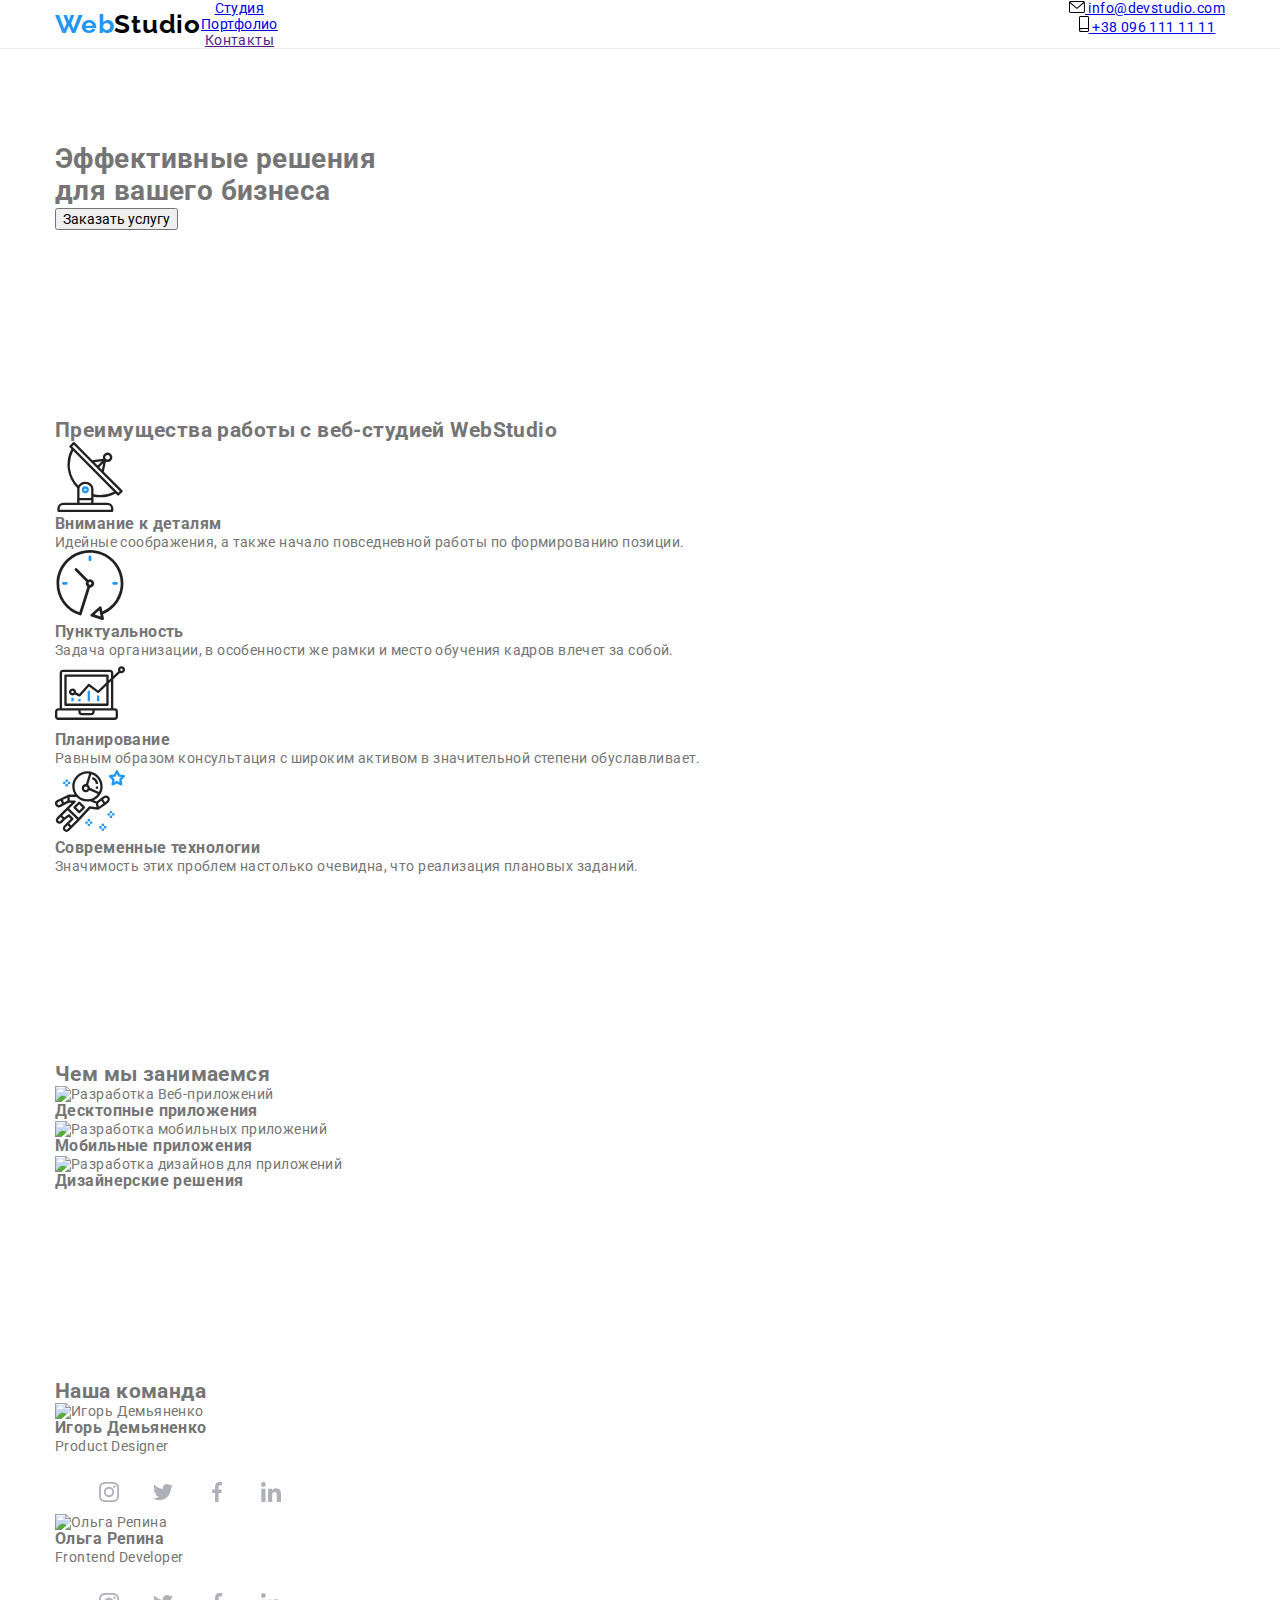
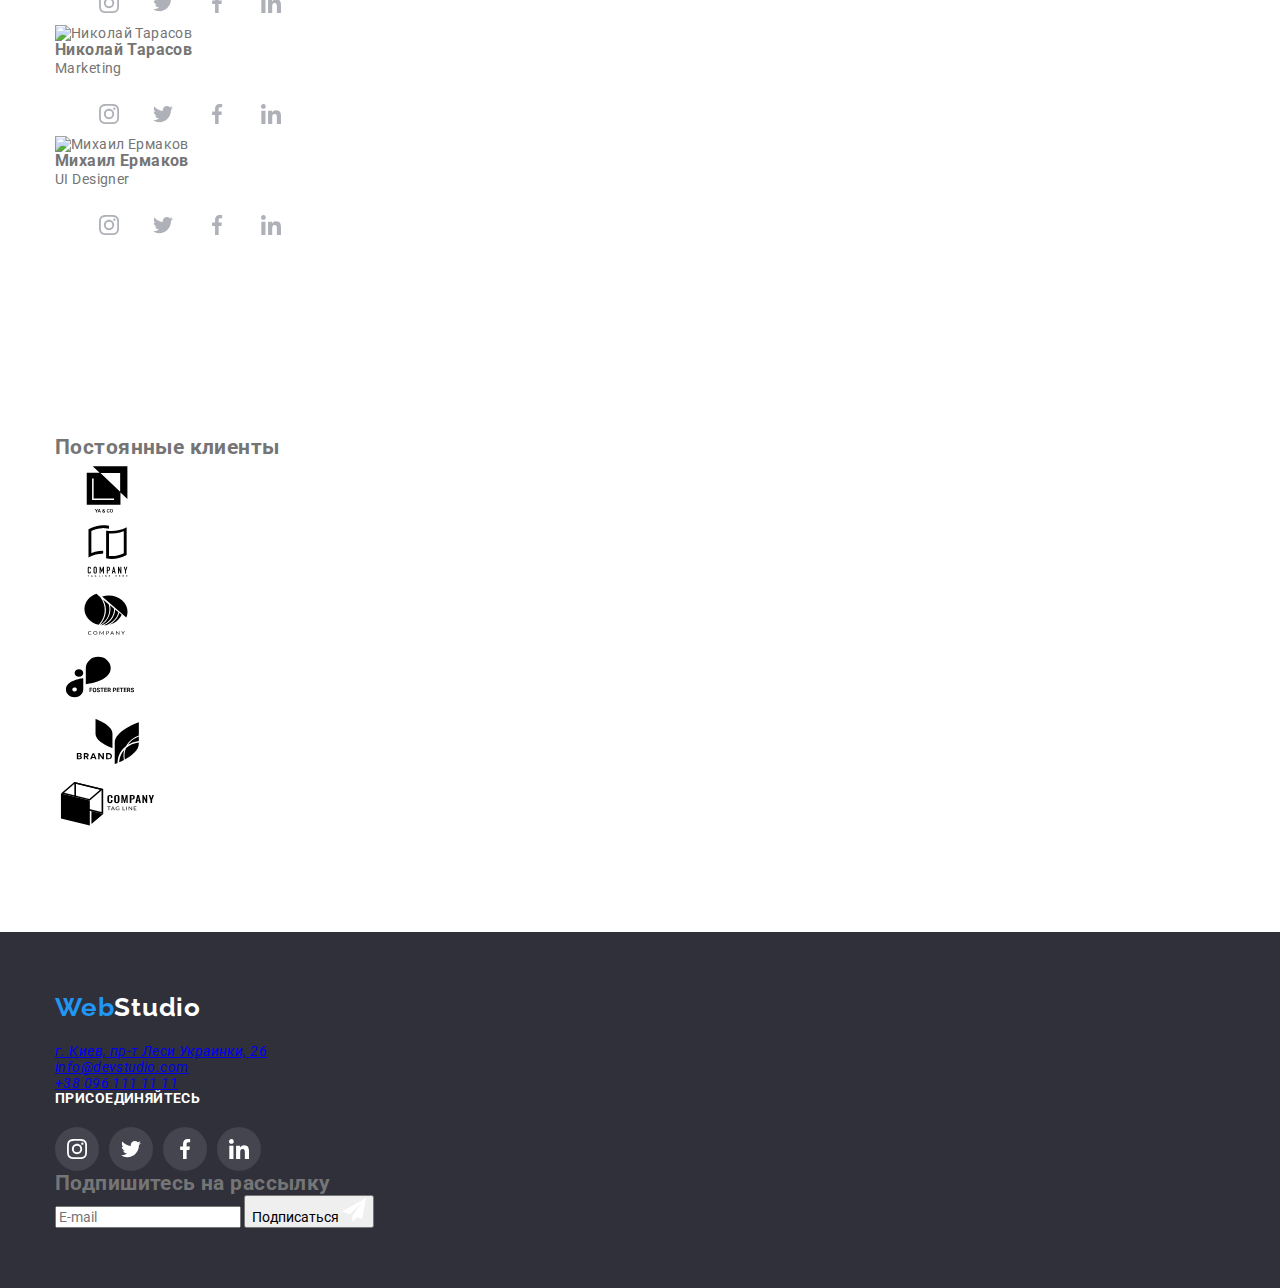
==== index.html @ aab8b70c "first step" ====
<!DOCTYPE html>
<html lang="ru">

<head>
    <meta charset="UTF-8">
    <meta http-equiv="X-UA-Compatible" content="IE=edge">
    <meta name="viewport" content="width=device-width, initial-scale=1.0">
    <title>WebStudio</title>
    <link rel="preconnect" href="https://fonts.googleapis.com">
    <link rel="preconnect" href="https://fonts.gstatic.com" crossorigin>
    <link
        href="https://fonts.googleapis.com/css2?family=Raleway:wght@700&family=Roboto:wght@400;500;700;900&display=swap"
        rel="stylesheet">
    <link rel="stylesheet"
        href="https://cdnjs.cloudflare.com/ajax/libs/modern-normalize/0.6.0/modern-normalize.min.css" />
    <link rel="stylesheet" href="./css/main.min.css" />
</head>

<body>

    <header>
        <div class="container header">
            <nav class="header__navigation">
                <!-- Website header -->
                <a class="header__logo--web" href="./index.html">
                    Web<span class="header__logo--studio">Studio</span>
                </a>
                <button type="button" class="menu-button" aria-expanded="false" aria-controls="menu-container"
                    data-menu-button>
                    <svg width="40" height="40" aria-label="Переключатель мобильного меню">
                        <use class="icon-cross" href="./images/icons.svg#cross"></use>
                        <use class="icon-menu" href="./images/icons.svg#menu"></use>
                    </svg>
                </button>
                <div class="menu-container" id="menu-container" data-menu>
                    <ul class="site-menu">
                        <li class="site-menu__item"> <a class="site-menu__link site-menu__link--current"
                                href="./index.html">
                                Студия </a>
                        </li>
                        <li class="site-menu__item"> <a class="site-menu__link" href="./portfolio.html"> Портфолио </a>
                        </li>
                        <li class="site-menu__item"> <a class="site-menu__link" href=""> Контакты </a> </li>
                    </ul>
                    <ul class="contacts">
                        <li class="contacts__item"> <a class="contacts__link" href="mailto:info@devstudio.com"
                                lang="en">
                                <svg class="contacts__icon" width="16" height="12">
                                    <use href="./images/icons.svg#envelope"></use>
                                </svg>
                                info@devstudio.com
                            </a> </li>

                        <li class="contacts__item"> <a class="contacts__link" href="tel:+380961111111">
                                <svg class="contacts__icon" width="10" height="16">
                                    <use href="./images/icons.svg#smartphone"></use>
                                </svg>
                                +38 096 111 11 11
                            </a> </li>
                    </ul>
                </div>
            </nav>
        </div>
    </header>

    <main>
        <!-- Section 1 Шапка  -->
        <section class="section hero">
            <div class="hero__inside-block container">
                <h1 class="hero__title">Эффективные решения <br /> для вашего бизнеса</h1>
                <button data-modal-open type="button" class="hero__button">Заказать услугу</button>
            </div>

            <!-- Modal -->
            <form class="backdrop backdrop--is-hidden" data-modal>
                <div class="modal">
                    <button data-modal-close type="button" class="modal__button--close">
                        <svg class="modal__icon" width="30" height="30">
                            <use href="./images/icons.svg#close"></use>
                        </svg>
                    </button>
                    <div class="contacts-form">
                        <p class="contacts-form__title">Оставьте свои данные, мы вам перезвоним</p>

                        <div class="contacts-form__field">
                            <label class="contacts-form__name" for="name">Имя</label>
                            <input class="contacts-form__input" type="text" name="name" id="name" autofocus />
                            <svg class="contacts-form__image" width="12" height="12">
                                <use href="./images/icons.svg#icon-name"></use>
                            </svg>
                        </div>

                        <div class="contacts-form__field">
                            <label class="contacts-form__name" for="tel">Телефон</label>
                            <input class="contacts-form__input" type="tel" name="tel" id="tel" />
                            <svg class="contacts-form__image" width="13" height="13">
                                <use href="./images/icons.svg#icon-phone"></use>
                            </svg>
                        </div>

                        <div class="contacts-form__field">
                            <label class="contacts-form__name" for="e-mail">Почта</label>
                            <input class="contacts-form__input" type="email" name="mail" id="e-mail" />
                            <svg class="contacts-form__image" width="15" height="12">
                                <use href="./images/icons.svg#icon-mail"></use>
                            </svg>
                        </div>

                        <div class="contacts-form__field">
                            <label class="contacts-form__name" for="comment">Комментарий</label>
                            <textarea class="contacts-form__comment" name="comment" id="comment"
                                placeholder="Введите текст"></textarea>
                        </div>

                        <div class="contacts-form__field">
                            <label class="contacts-form__checkbox--input">
                                <input class="contacts-form__checkbox" type="checkbox" name="policy" />
                                <span class="contacts-form__agreement"></span>Соглашаюсь с рассылкой и принимаю
                                <span class="contacts-form__terms">
                                    <a class="contacts-form__terms--open" target="blank"
                                        href="http://ckp.tsu.ru/upload/iblock/b8e/b8ed5f28b5d3e3f64014710691f8fe98.pdf">
                                        Условия договора</a>
                                </span>
                            </label>
                        </div>
                        <div class="contacts-form__button">
                            <button class="contacts-form__button--submit" type="submit">Отправить</button>
                        </div>
                    </div>
                </div>
            </form>
        </section>

        <!-- Section 2 Особенности -->

        <section class="advantages section">
            <div class="container">
                <h2 class="advantages__name">Преимущества работы с веб-студией WebStudio</h2>
                <ul class="advantages__all-groups">

                    <li class=advantages__block>
                        <div class="advantages__icons">
                            <svg class="advantages__antenna-icon" width="70" height="70">
                                <use href="./images/icons.svg#antenna"></use>
                            </svg>
                        </div>
                        <h3 class="advantages__title">Внимание к деталям</h3>
                        <p class="advantages__description">Идейные соображения, а также начало повседневной работы по
                            формированию позиции.</p>
                    </li>

                    <li class=advantages__block>
                        <div class="advantages__icons">
                            <svg class="advantages__clock-icon" width="70" height="70">
                                <use href="./images/icons.svg#clock"></use>
                            </svg>
                        </div>
                        <h3 class="advantages__title">Пунктуальность</h3>
                        <p class="advantages__description">Задача организации, в особенности же рамки и место обучения
                            кадров влечет за собой.</p>
                    </li>

                    <li class=advantages__block>
                        <div class="advantages__icons">
                            <svg class="advantages__diagram-icon" width="70" height="70">
                                <use href="./images/icons.svg#diagram"></use>
                            </svg>
                        </div>
                        <h3 class="advantages__title">Планирование</h3>
                        <p class="advantages__description">Равным образом консультация с широким активом в значительной
                            степени обуславливает.</p>
                    </li>

                    <li class=advantages__block>
                        <div class="advantages__icons">
                            <svg class="advantages__astronaut-icon" width="70" height="70">
                                <use href="./images/icons.svg#astronaut"></use>
                            </svg>
                        </div>
                        <h3 class="advantages__title">Современные технологии</h3>
                        <p class="advantages__description">Значимость этих проблем настолько очевидна, что реализация
                            плановых заданий.</p>
                    </li>
                </ul>
            </div>
        </section>

        <!-- Section 3 Направления работы студии -->
        <section class="directions section">
            <div class="container">
                <h2 class="directions__name">Чем мы занимаемся</h2>
                <ul class="directions__block">
                    <li class="direction__item">
                        <img class="direction__image" src="./images/web.jpg" alt="Разработка Веб-приложений"
                            width="370">

                        <h3 class=directions__description>Десктопные приложения</h3>
                    </li>
                    <li class="direction__item">
                        <img class="direction__image" src="./images/mob.jpg" alt="Разработка мобильных приложений"
                            width="370">
                        <h3 class=directions__description>Мобильные приложения</h3>
                    </li>
                    <li class="direction__item">
                        <img class="direction__image" src="./images/design.jpg" alt="Разработка дизайнов для приложений"
                            width="370">
                        <h3 class=directions__description>Дизайнерские решения</h3>
                    </li>
                </ul>
            </div>
        </section>

        <!-- Section 4 Наша команда -->
        <section class="team section">
            <div class="container">
                <h2 class="team__name">Наша команда</h2>
                <ul class="team__block">
                    <li class="team__item">
                        <img src="./images/pd.jpg" alt="Игорь Демьяненко" width="270">
                        <div class="team__member">
                            <h3 class="team__participant">Игорь Демьяненко</h3>
                            <p class="team__position">Product Designer</p>
                            <ul class="socialnetworks">
                                <li class="socialnetworks__item">
                                    <a class="socialnetworks__icon" href="https://www.instagram.com/" target="_blank">
                                        <svg width="20" height="20">
                                            <use href="./images/icons.svg#instagram"></use>
                                        </svg>
                                    </a>
                                </li>
                                <li class="socialnetworks__item">
                                    <a class="socialnetworks__icon" href="https://www.twitter.com" target="_blank">
                                        <svg width="20" height="20">
                                            <use href="./images/icons.svg#twitter"></use>
                                        </svg>
                                    </a>
                                </li>
                                <li class="socialnetworks__item">
                                    <a class="socialnetworks__icon" href="https://www.facebook.com" target="_blank">
                                        <svg width="20" height="20">
                                            <use href="./images/icons.svg#facebook"></use>
                                        </svg>
                                    </a>
                                </li>
                                <li class="socialnetworks__item">
                                    <a class="socialnetworks__icon" href="https://www.linkedin.com" target="_blank">
                                        <svg width="20" height="20">
                                            <use href="./images/icons.svg#linkedin"></use>
                                        </svg>
                                    </a>
                                </li>
                            </ul>
                        </div>
                    </li>
                    <li class="team__item">
                        <img src="./images/fd.jpg" alt="Ольга Репина" width="270">
                        <div class="team__member">
                            <h3 class="team__participant">Ольга Репина</h3>
                            <p class="team__position">Frontend Developer</p>
                            <ul class="socialnetworks">
                                <li class="socialnetworks__item">
                                    <a class="socialnetworks__icon" href="https://www.instagram.com/" target="_blank">
                                        <svg width="20" height="20">
                                            <use href="./images/icons.svg#instagram"></use>
                                        </svg>
                                    </a>
                                </li>
                                <li class="socialnetworks__item">
                                    <a class="socialnetworks__icon" href="https://www.twitter.com" target="_blank">
                                        <svg width="20" height="20">
                                            <use href="./images/icons.svg#twitter"></use>
                                        </svg>
                                    </a>
                                </li>
                                <li class="socialnetworks__item">
                                    <a class="socialnetworks__icon" href="https://www.facebook.com" target="_blank">
                                        <svg width="20" height="20">
                                            <use href="./images/icons.svg#facebook"></use>
                                        </svg>
                                    </a>
                                </li>
                                <li class="socialnetworks__item">
                                    <a class="socialnetworks__icon" href="https://www.linkedin.com" target="_blank">
                                        <svg width="20" height="20">
                                            <use href="./images/icons.svg#linkedin"></use>
                                        </svg>
                                    </a>
                                </li>
                            </ul>
                        </div>
                    </li>
                    <li class="team__item">
                        <img src="./images/mr.jpg" alt="Николай Тарасов" width="270">
                        <div class="team__member">
                            <h3 class="team__participant">Николай Тарасов</h3>
                            <p class="team__position">Marketing</p>
                            <ul class="socialnetworks">
                                <li class="socialnetworks__item">
                                    <a class="socialnetworks__icon" href="https://www.instagram.com/" target="_blank">
                                        <svg width="20" height="20">
                                            <use href="./images/icons.svg#instagram"></use>
                                        </svg>
                                    </a>
                                </li>
                                <li class="socialnetworks__item">
                                    <a class="socialnetworks__icon" href="https://www.twitter.com" target="_blank">
                                        <svg width="20" height="20">
                                            <use href="./images/icons.svg#twitter"></use>
                                        </svg>
                                    </a>
                                </li>
                                <li class="socialnetworks__item">
                                    <a class="socialnetworks__icon" href="https://www.facebook.com" target="_blank">
                                        <svg width="20" height="20">
                                            <use href="./images/icons.svg#facebook"></use>
                                        </svg>
                                    </a>
                                </li>
                                <li class="socialnetworks__item">
                                    <a class="socialnetworks__icon" href="https://www.linkedin.com" target="_blank">
                                        <svg width="20" height="20">
                                            <use href="./images/icons.svg#linkedin"></use>
                                        </svg>
                                    </a>
                                </li>
                            </ul>
                        </div>
                    </li>
                    <li class="team__item">
                        <img src="./images/ui.jpg" alt="Михаил Ермаков" width="270">
                        <div class="team__member">
                            <h3 class="team__participant">Михаил Ермаков</h3>
                            <p class="team__position">UI Designer</p>
                            <ul class="socialnetworks">
                                <li class="socialnetworks__item">
                                    <a class="socialnetworks__icon" href="https://www.instagram.com/" target="_blank">
                                        <svg width="20" height="20">
                                            <use href="./images/icons.svg#instagram"></use>
                                        </svg>
                                    </a>
                                </li>
                                <li class="socialnetworks__item">
                                    <a class="socialnetworks__icon" href="https://www.twitter.com" target="_blank">
                                        <svg width="20" height="20">
                                            <use href="./images/icons.svg#twitter"></use>
                                        </svg>
                                    </a>
                                </li>
                                <li class="socialnetworks__item">
                                    <a class="socialnetworks__icon" href="https://www.facebook.com" target="_blank">
                                        <svg width="20" height="20">
                                            <use href="./images/icons.svg#facebook"></use>
                                        </svg>
                                    </a>
                                </li>
                                <li class="socialnetworks__item">
                                    <a class="socialnetworks__icon" href="https://www.linkedin.com" target="_blank">
                                        <svg width="20" height="20">
                                            <use href="./images/icons.svg#linkedin"></use>
                                        </svg>
                                    </a>
                                </li>
                            </ul>
                        </div>
                    </li>
                </ul>
            </div>
        </section>

        <!-- Section 5 Постоянные кликнты -->
        <section class="section our-clients">
            <div class="container">
                <h2 class="our-clients__title">Постоянные клиенты</h2>
                <ul class="our-clients__block">
                    <li class="our-clients__item">
                        <a class="our-clients__link" href="https://customertimes.com/" target="_blank">
                            <svg width="106" height="60">
                                <use href="./images/icons.svg#yaco"></use>
                            </svg>
                        </a>
                    </li>
                    <li class="our-clients__item">
                        <a class="our-clients__link" href="https://www.globallogic.com/ua/" target="_blank">
                            <svg width="106" height="60">
                                <use href="./images/icons.svg#taglineco"></use>
                            </svg>
                        </a>
                    </li>
                    <li class="our-clients__item">
                        <a class="our-clients__link" href="https://www.softserveinc.com/uk-ua" target="_blank">
                            <svg width="106" height="60">
                                <use href="./images/icons.svg#company"></use>
                            </svg>
                        </a>
                    </li>
                    <li class="our-clients__item">
                        <a class="our-clients__link" href="https://www.ciklum.com/" target="_blank">
                            <svg width="106" height="60">
                                <use href="./images/icons.svg#foster"></use>
                            </svg>
                        </a>
                    </li>
                    <li class="our-clients__item">
                        <a class="our-clients__link" href="https://www.epam.com/" target="_blank">
                            <svg width="106" height="60">
                                <use href="./images/icons.svg#brand"></use>
                            </svg>
                        </a>
                    </li>
                    <li class="our-clients__item">
                        <a class="our-clients__link" href="https://sigma.software/" target="_blank">
                            <svg width="106" height="60">
                                <use href="./images/icons.svg#companytagline"></use>
                            </svg>
                        </a>
                    </li>
                </ul>
            </div>
        </section>
    </main>

    <footer>
        <div class="container footer">
            <div>
                <a class="footer__logo--web" href="./index.html">
                    Web<span class="footer__logo--studio">Studio</span>
                </a>
                <address class="address">
                    <ul class="address__block">
                        <li class="address__item">
                            <a class="address__link" href="https://goo.gl/maps/BYtRj1dd29ztW6SMA" target="_blank"> г.
                                Киев,
                                пр-т Леси
                                Украинки, 26 </a>
                        </li>
                        <li class="address__item"> <a class="address__contact" href="mailto:info@devstudio.com"
                                lang="en">
                                info@devstudio.com </a>
                        </li>
                        <li class="address__item"> <a class="address__contact" href="tel:+380961111111"> +38 096 111 11
                                11
                            </a>
                        </li>
                    </ul>
                </address>
            </div>

            <div class="footer-icons">
                <h2 class="footer-icons__title">присоединяйтесь</h2>
                <ul class="footer-icons__block">
                    <li class="footer-icons__item">
                        <a class="footer-icons__link" href="https://www.instagram.com/" target="_blank">
                            <svg class="footer-icons__instagtram" width="20" height="20">
                                <use href="./images/icons.svg#instagram"></use>
                            </svg>
                        </a>
                    </li>
                    <li class="footer-icons__item">
                        <a class="footer-icons__link" href="https://www.twitter.com" target="_blank">
                            <svg class="footer-icons__twitter" width="20" height="20">
                                <use href="./images/icons.svg#twitter"></use>
                            </svg>
                        </a>
                    </li>
                    <li class="footer-icons__item">
                        <a class="footer-icons__link" href="https://www.facebook.com" target="_blank">
                            <svg class="footer-icons__facebook" width="20" height="20">
                                <use href="./images/icons.svg#facebook"></use>
                            </svg>
                        </a>
                    </li>
                    <li class="footer-icons__item">
                        <a class="footer-icons__link" href="https://www.linkedin.com" target="_blank">
                            <svg class="footer-icons__linkedin" width="20" height="20">
                                <use href="./images/icons.svg#linkedin"></use>
                            </svg>
                        </a>
                    </li>
                </ul>
            </div>

            <div class="footer-subscription">
                <h2 class="footer-subscription__title">Подпишитесь на рассылку</h2>
                <form class="footer-subscription__form">
                    <label>
                        <input class="footer-subscription__input" type="email" name="mail" id="mail"
                            placeholder="E-mail" />
                    </label>
                    <button class="footer-subscription__button" type="submit">Подписаться
                        <svg class="footer-subscription__icon" width="24" height="24">
                            <use href="./images/icons.svg#button-send"></use>
                        </svg>
                    </button>
                </form>
            </div>
        </div>
    </footer>
    <script defer src="./js/modal.js"></script>
    <script defer src="./js/menu.js"></script>
</body>

</html>
---- css/main.min.css ----
body{background-color:#fff;color:#757575;font-family:"Roboto",sans-serif;font-size:14px;letter-spacing:0.03em}h1,h2,h3,h4,h5,h6,p,ul,body,main,section{padding:0;margin:0}img{display:block;max-width:100%;height:auto}ul{padding:0;margin:0;list-style:none}header{border-bottom:1px solid #ececec;max-width:1600px;margin-left:auto;margin-right:auto}footer{background-color:#2f303a;max-width:1600px;margin-left:auto;margin-right:auto;padding-top:60px;padding-bottom:60px}.section{padding-top:94px;padding-bottom:94px}.container{margin-left:auto;margin-right:auto;-webkit-box-sizing:border-box;box-sizing:border-box;padding-left:15px;padding-right:15px}@media screen and (min-width: 480px){.container{width:480px}}@media screen and (min-width: 768px){.container{width:768px}}@media screen and (min-width: 1140px){.container{width:1200px}}textarea{resize:none}.header{position:relative}.header__navigation{display:-webkit-box;display:-ms-flexbox;display:flex;-webkit-box-pack:justify;-ms-flex-pack:justify;justify-content:space-between;-webkit-box-align:center;-ms-flex-align:center;align-items:center}.header__logo--web,.footer__logo--web{color:#2196f3;font-family:"Raleway",sans-serif;font-size:26px;font-weight:bold;line-height:1.19;letter-spacing:0.03em;text-decoration:none;outline:none}.header__logo--studio{color:#000;outline:none}.footer__logo--studio{color:#fff}.footer__logo--web{display:block;margin-bottom:20px}.menu-button{display:-webkit-inline-box;display:-ms-inline-flexbox;display:inline-flex;margin:0;padding:0;border:none;background-color:transparent;z-index:1}@media screen and (min-width: 768px){.menu-button{display:none}}.menu-button .icon-cross{display:none}.menu-button.is-open .icon-cross{display:block}.menu-button.is-open .icon-menu{display:none}.menu-container{background-color:#fff;text-align:center}@media screen and (max-width: 767px){.menu-container{display:none;position:absolute;top:0;left:0;width:100%}.menu-container.is-open{display:block;background-color:goldenrod;height:100vh}}@media screen and (min-width: 768px){.menu-container{display:-webkit-box;display:-ms-flexbox;display:flex;-webkit-box-pack:justify;-ms-flex-pack:justify;justify-content:space-between;-webkit-box-flex:1;-ms-flex-positive:1;flex-grow:1}}.modal{padding:40px;position:absolute;top:50%;left:50%;min-height:581px;min-width:528px;-webkit-box-shadow:0px 1px 3px rgba(0,0,0,0.12),0px 1px 1px rgba(0,0,0,0.14),0px 2px 1px rgba(0,0,0,0.2);box-shadow:0px 1px 3px rgba(0,0,0,0.12),0px 1px 1px rgba(0,0,0,0.14),0px 2px 1px rgba(0,0,0,0.2);border-radius:4px;background-color:#fff;-webkit-transform:translate(-50%, -50%) scale(1);transform:translate(-50%, -50%) scale(1);-webkit-transition:-webkit-transform 250ms cubic-bezier(0.4, 0, 0.2, 1);transition:-webkit-transform 250ms cubic-bezier(0.4, 0, 0.2, 1);transition:transform 250ms cubic-bezier(0.4, 0, 0.2, 1);transition:transform 250ms cubic-bezier(0.4, 0, 0.2, 1), -webkit-transform 250ms cubic-bezier(0.4, 0, 0.2, 1)}.modal__button--close{position:absolute;top:0;right:0;padding:0;background-color:transparent;border:0}.backdrop--is-hidden .modal{-webkit-transform:translate(-50%, -50%) scale(1.1);transform:translate(-50%, -50%) scale(1.1)}.modal__icon{margin:8px;padding:6px;border:1px solid rgba(0,0,0,0.1);border-radius:50%;-webkit-transition:fill 250ms cubic-bezier(0.4, 0, 0.2, 1);transition:fill 250ms cubic-bezier(0.4, 0, 0.2, 1)}.modal__icon:hover{fill:#2196f3;cursor:pointer}.backdrop{position:fixed;top:0;left:0;width:100%;height:100%;z-index:1;background-color:rgba(0,0,0,0.2);opacity:1;-webkit-transition:opacity 250ms cubic-bezier(0.4, 0, 0.2, 1);transition:opacity 250ms cubic-bezier(0.4, 0, 0.2, 1)}.backdrop--is-hidden{opacity:0;pointer-events:none}.contacts-form__field{position:relative;display:-webkit-box;display:-ms-flexbox;display:flex;-webkit-box-orient:vertical;-webkit-box-direction:normal;-ms-flex-direction:column;flex-direction:column}.contacts-form__field:nth-child(-n+4){margin-bottom:10px}.contacts-form__name{font-size:12px;line-height:1.17;letter-spacing:0.01em;margin-bottom:4px}.contacts-form__image{position:absolute;bottom:0;left:0;margin-left:12px;margin-bottom:14px;-webkit-transition:fill 250ms cubic-bezier(0.4, 0, 0.2, 1);transition:fill 250ms cubic-bezier(0.4, 0, 0.2, 1)}.contacts-form__comment{height:120px;border:1px solid rgba(33,33,33,0.2);border-radius:4px;margin-bottom:20px;-webkit-transition:border 250ms cubic-bezier(0.4, 0, 0.2, 1);transition:border 250ms cubic-bezier(0.4, 0, 0.2, 1);padding:12px 16px}.contacts-form__comment:hover{cursor:pointer}.contacts-form__comment:focus{outline:none;border:1px solid #2196f3}.contacts-form__comment::-webkit-input-placeholder{font-size:12px;line-height:1.17;letter-spacing:0.01em;color:rgba(117,117,117,0.5)}.contacts-form__comment:-ms-input-placeholder{font-size:12px;line-height:1.17;letter-spacing:0.01em;color:rgba(117,117,117,0.5)}.contacts-form__comment::-ms-input-placeholder{font-size:12px;line-height:1.17;letter-spacing:0.01em;color:rgba(117,117,117,0.5)}.contacts-form__comment::placeholder{font-size:12px;line-height:1.17;letter-spacing:0.01em;color:rgba(117,117,117,0.5)}.contacts-form__title{display:-webkit-box;display:-ms-flexbox;display:flex;-webkit-box-align:center;-ms-flex-align:center;align-items:center;-webkit-box-pack:center;-ms-flex-pack:center;justify-content:center;font-size:20px;line-height:1.15;font-weight:bold;color:#212121;margin-bottom:12px;letter-spacing:0.03em}.contacts-form__checkbox{position:absolute;width:1px;height:1px;margin:-1px;border:0;padding:0;clip:rect(0 0 0 0);overflow:hidden}.contacts-form__checkbox:checked+.contacts-form__agreement{-webkit-transform:scale(1.2);transform:scale(1.2);border-color:transparent;background-color:#2196f3;background-image:url("../images/checkbox.svg");-o-object-fit:contain;object-fit:contain;background-repeat:no-repeat;background-origin:content-box}.contacts-form__checkbox--input{display:-webkit-box;display:-ms-flexbox;display:flex;-webkit-box-align:center;-ms-flex-align:center;align-items:center;-webkit-box-pack:center;-ms-flex-pack:center;justify-content:center;margin-bottom:30px;line-height:1.71;letter-spacing:0.03em}.contacts-form__terms{color:#2196f3;margin-left:4px}.contacts-form__terms--open{color:#2196f3;line-height:1.71;letter-spacing:0.03em}.contacts-form__agreement{display:inline-block;width:16px;height:15px;margin-right:7px;border:2px solid #212121;border-radius:2px}.contacts-form__button{display:-webkit-box;display:-ms-flexbox;display:flex;-webkit-box-align:center;-ms-flex-align:center;align-items:center;-webkit-box-pack:center;-ms-flex-pack:center;justify-content:center}.contacts-form__button--submit{font-size:16px;line-height:1.88;letter-spacing:0.06em;font-weight:bold;display:-webkit-box;display:-ms-flexbox;display:flex;-webkit-box-align:center;-ms-flex-align:center;align-items:center;-webkit-box-pack:center;-ms-flex-pack:center;justify-content:center;width:200px;height:50px;background-color:#2196f3;color:#fff;-webkit-box-shadow:0px 4px 4px rgba(0,0,0,0.15);box-shadow:0px 4px 4px rgba(0,0,0,0.15);border-radius:4px;border:1px solid transparent}.contacts-form__input:nth-child(-n+3){height:40px;border:1px solid rgba(33,33,33,0.2);border-radius:4px;padding-left:42px;-webkit-transition:border 250ms cubic-bezier(0.4, 0, 0.2, 1);transition:border 250ms cubic-bezier(0.4, 0, 0.2, 1)}.contacts-form__input:hover{cursor:pointer}.contacts-form__input:focus ~ .contacts-form__image{fill:#2196f3}.contacts-form__input:focus{outline:none;border:1px solid #2196f3}.contacts-form__button--submit:hover{cursor:pointer}.socialnetworks{display:-webkit-box;display:-ms-flexbox;display:flex;padding:16px 32px 0 32px}.socialnetworks__item{display:-webkit-box;display:-ms-flexbox;display:flex;list-style:none}.socialnetworks__item:not(:last-child){margin-right:10px}.socialnetworks__icon,.footer-icons__link{width:44px;height:44px;display:-webkit-box;display:-ms-flexbox;display:flex;-webkit-box-align:center;-ms-flex-align:center;align-items:center;-webkit-box-pack:center;-ms-flex-pack:center;justify-content:center;border-radius:50%;background-color:#fff;fill:#afb1b8;-webkit-transition:background-color 250ms cubic-bezier(0.4, 0, 0.2, 1),fill 250ms cubic-bezier(0.4, 0, 0.2, 1);transition:background-color 250ms cubic-bezier(0.4, 0, 0.2, 1),fill 250ms cubic-bezier(0.4, 0, 0.2, 1)}.socialnetworks__icon:hover,.footer-icons__link:hover,.socialnetworks__icon:focus,.footer-icons__link:focus{background-color:#2196f3;fill:#fff;outline:none}.socialnetworks__icon:not(:last-child),.footer-icons__link:not(:last-child){margin-right:10px}.footer-icons{margin-right:93px}.footer-icons__title{color:#fff;text-transform:uppercase;font-weight:bold;font-size:14px;line-height:1.14;margin-bottom:20px}.footer-icons__block{display:-webkit-box;display:-ms-flexbox;display:flex;list-style:none}.footer-icons__item:not(:last-child){margin-right:10px}.footer-icons__link{background-color:rgba(255,255,255,0.1);fill:#fff;-webkit-transition:background-color 250ms cubic-bezier(0.4, 0, 0.2, 1);transition:background-color 250ms cubic-bezier(0.4, 0, 0.2, 1)}.footer-icons__link:hover,.footer-icons__link:focus{background-color:#2196f3;outline:none}
/*# sourceMappingURL=main.min.css.map */
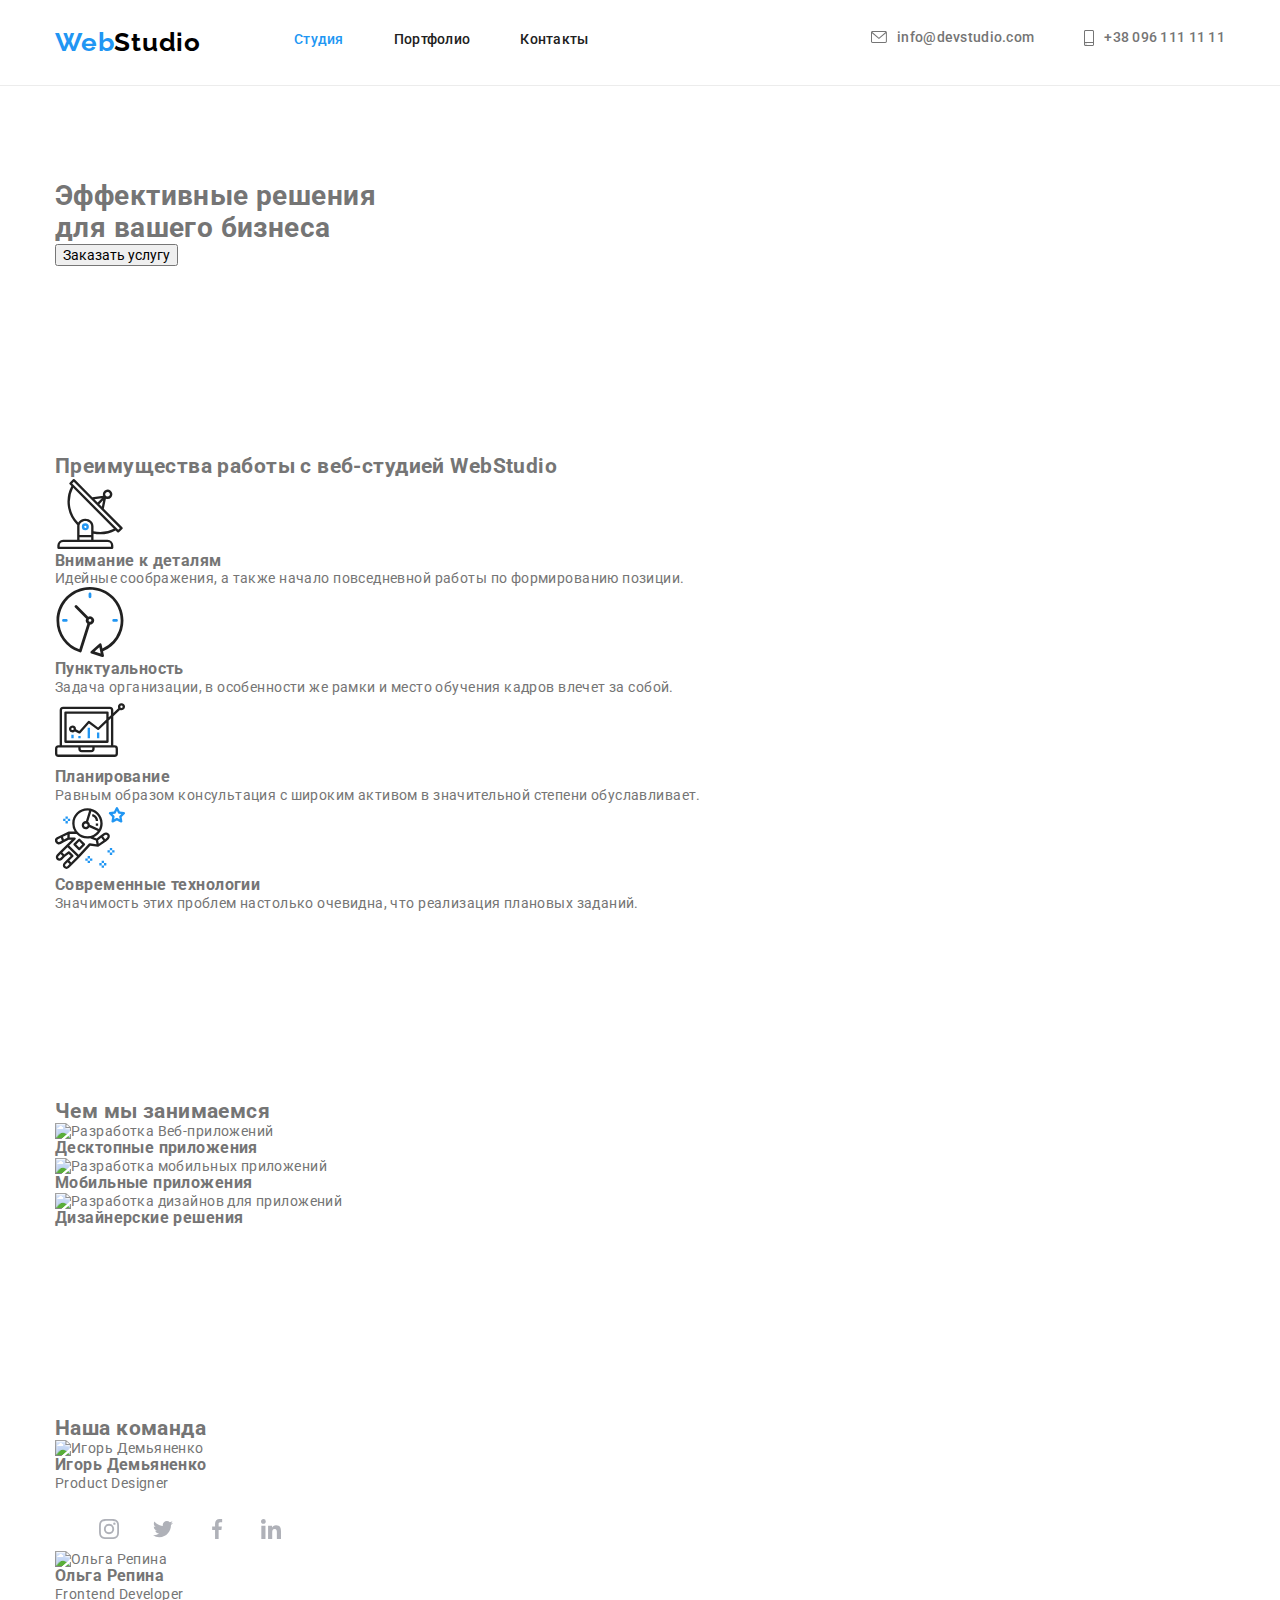
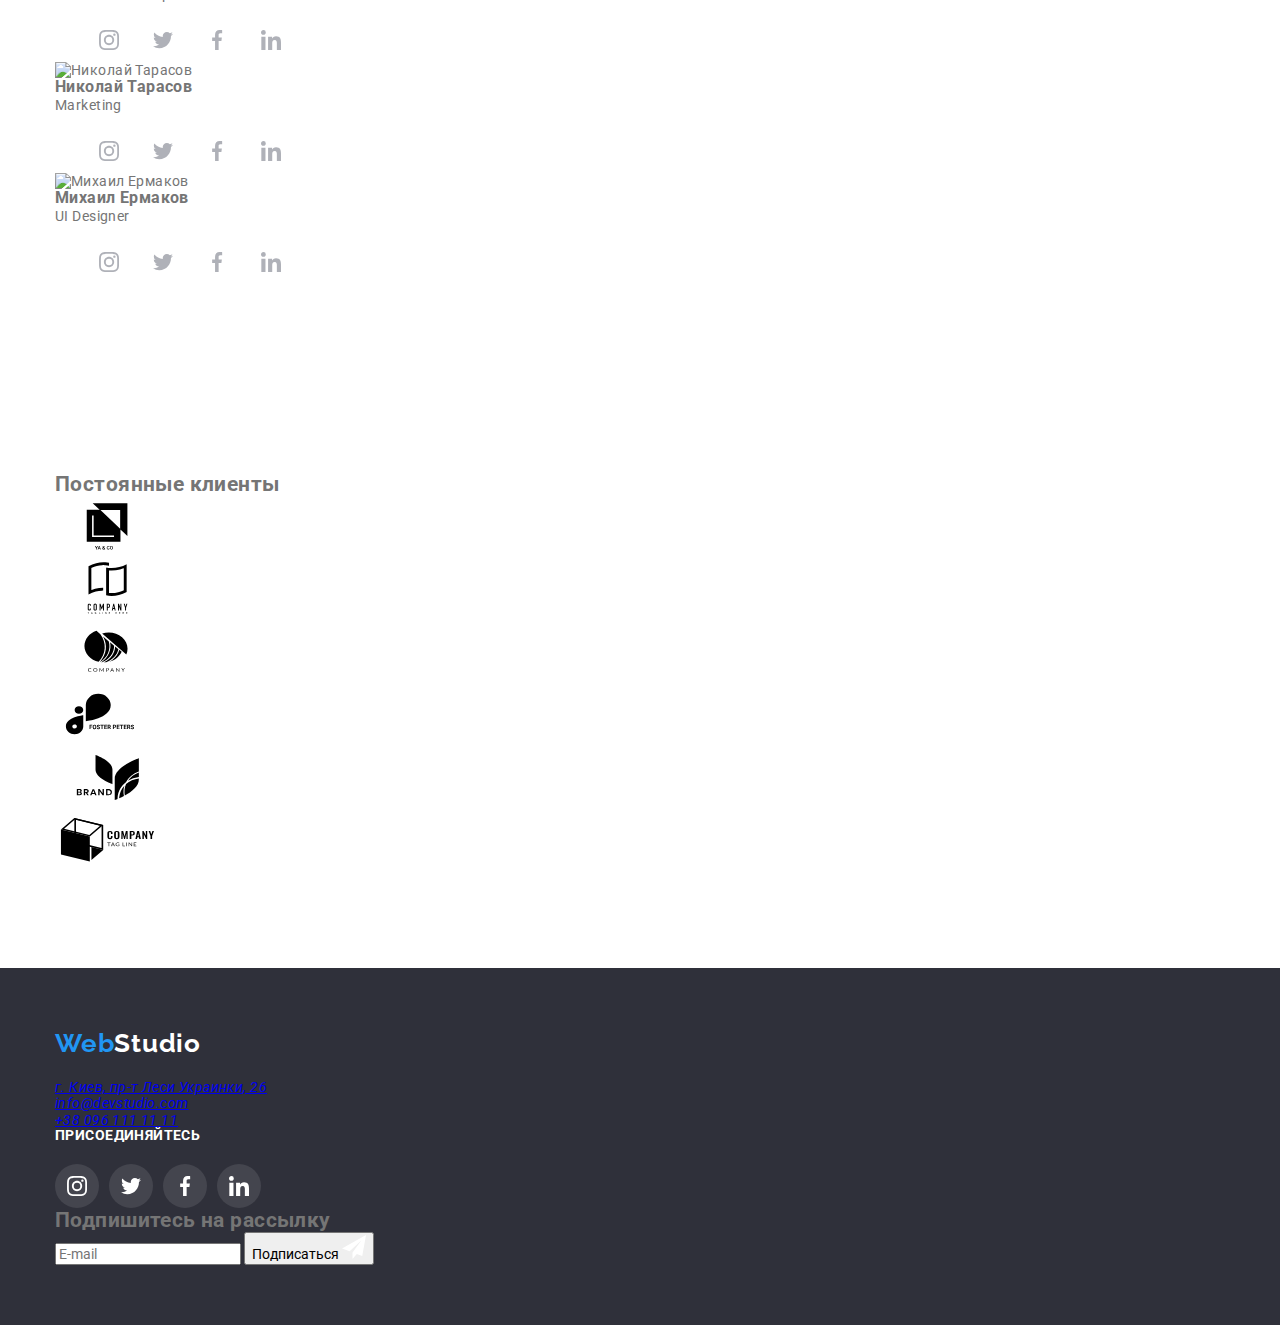
==== commit 9882dd3e: "Responcive header" ====
--- a/index.html
+++ b/index.html
@@ -28,8 +28,8 @@
                 <button type="button" class="menu-button" aria-expanded="false" aria-controls="menu-container"
                     data-menu-button>
                     <svg width="40" height="40" aria-label="Переключатель мобильного меню">
-                        <use class="icon-cross" href="./images/icons.svg#cross"></use>
-                        <use class="icon-menu" href="./images/icons.svg#menu"></use>
+                        <use class="menu-button__icon-cross" href="./images/icons.svg#cross"></use>
+                        <use class="menu-button__icon-menu" href="./images/icons.svg#menu"></use>
                     </svg>
                 </button>
                 <div class="menu-container" id="menu-container" data-menu>
@@ -38,12 +38,13 @@
                                 href="./index.html">
                                 Студия </a>
                         </li>
-                        <li class="site-menu__item"> <a class="site-menu__link" href="./portfolio.html"> Портфолио </a>
+                        <li class="site-menu__item"> <a class="site-menu__link" href="./portfolio.html"> Портфолио
+                            </a>
                         </li>
                         <li class="site-menu__item"> <a class="site-menu__link" href=""> Контакты </a> </li>
                     </ul>
                     <ul class="contacts">
-                        <li class="contacts__item"> <a class="contacts__link" href="mailto:info@devstudio.com"
+                        <li class="contacts__item"> <a class="contacts__mail" href="mailto:info@devstudio.com"
                                 lang="en">
                                 <svg class="contacts__icon" width="16" height="12">
                                     <use href="./images/icons.svg#envelope"></use>
@@ -51,12 +52,31 @@
                                 info@devstudio.com
                             </a> </li>
 
-                        <li class="contacts__item"> <a class="contacts__link" href="tel:+380961111111">
+                        <li class="contacts__item"> <a class="contacts__phone" href="tel:+380961111111">
                                 <svg class="contacts__icon" width="10" height="16">
                                     <use href="./images/icons.svg#smartphone"></use>
                                 </svg>
                                 +38 096 111 11 11
                             </a> </li>
+                    </ul>
+
+                    <ul class="header-socialnetworks">
+                        <li class="header-socialnetworks__list">
+                            <a class="header-socialnetworks__link" href="https://www.instagram.com/"
+                                target="blank">Instagram</a>
+                        </li>
+                        <li class="header-socialnetworks__list">
+                            <a class="header-socialnetworks__link" href="https://www.twitter.com"
+                                target="blank">Twitter</a>
+                        </li>
+                        <li class="header-socialnetworks__list">
+                            <a class="header-socialnetworks__link" href="https://www.facebook.com"
+                                target="blank">Facebook</a>
+                        </li>
+                        <li class="header-socialnetworks__list">
+                            <a class="header-socialnetworks__link" href="https://www.linkedin.com"
+                                target="blank">LinkedIn</a>
+                        </li>
                     </ul>
                 </div>
             </nav>
@@ -449,28 +469,28 @@
                 <h2 class="footer-icons__title">присоединяйтесь</h2>
                 <ul class="footer-icons__block">
                     <li class="footer-icons__item">
-                        <a class="footer-icons__link" href="https://www.instagram.com/" target="_blank">
+                        <a class="footer-icons__link" href="https://www.instagram.com/" target="blank">
                             <svg class="footer-icons__instagtram" width="20" height="20">
                                 <use href="./images/icons.svg#instagram"></use>
                             </svg>
                         </a>
                     </li>
                     <li class="footer-icons__item">
-                        <a class="footer-icons__link" href="https://www.twitter.com" target="_blank">
+                        <a class="footer-icons__link" href="https://www.twitter.com" target="blank">
                             <svg class="footer-icons__twitter" width="20" height="20">
                                 <use href="./images/icons.svg#twitter"></use>
                             </svg>
                         </a>
                     </li>
                     <li class="footer-icons__item">
-                        <a class="footer-icons__link" href="https://www.facebook.com" target="_blank">
+                        <a class="footer-icons__link" href="https://www.facebook.com" target="blank">
                             <svg class="footer-icons__facebook" width="20" height="20">
                                 <use href="./images/icons.svg#facebook"></use>
                             </svg>
                         </a>
                     </li>
                     <li class="footer-icons__item">
-                        <a class="footer-icons__link" href="https://www.linkedin.com" target="_blank">
+                        <a class="footer-icons__link" href="https://www.linkedin.com" target="blank">
                             <svg class="footer-icons__linkedin" width="20" height="20">
                                 <use href="./images/icons.svg#linkedin"></use>
                             </svg>
--- a/css/main.min.css
+++ b/css/main.min.css
@@ -1,2 +1,2 @@
-body{background-color:#fff;color:#757575;font-family:"Roboto",sans-serif;font-size:14px;letter-spacing:0.03em}h1,h2,h3,h4,h5,h6,p,ul,body,main,section{padding:0;margin:0}img{display:block;max-width:100%;height:auto}ul{padding:0;margin:0;list-style:none}header{border-bottom:1px solid #ececec;max-width:1600px;margin-left:auto;margin-right:auto}footer{background-color:#2f303a;max-width:1600px;margin-left:auto;margin-right:auto;padding-top:60px;padding-bottom:60px}.section{padding-top:94px;padding-bottom:94px}.container{margin-left:auto;margin-right:auto;-webkit-box-sizing:border-box;box-sizing:border-box;padding-left:15px;padding-right:15px}@media screen and (min-width: 480px){.container{width:480px}}@media screen and (min-width: 768px){.container{width:768px}}@media screen and (min-width: 1140px){.container{width:1200px}}textarea{resize:none}.header{position:relative}.header__navigation{display:-webkit-box;display:-ms-flexbox;display:flex;-webkit-box-pack:justify;-ms-flex-pack:justify;justify-content:space-between;-webkit-box-align:center;-ms-flex-align:center;align-items:center}.header__logo--web,.footer__logo--web{color:#2196f3;font-family:"Raleway",sans-serif;font-size:26px;font-weight:bold;line-height:1.19;letter-spacing:0.03em;text-decoration:none;outline:none}.header__logo--studio{color:#000;outline:none}.footer__logo--studio{color:#fff}.footer__logo--web{display:block;margin-bottom:20px}.menu-button{display:-webkit-inline-box;display:-ms-inline-flexbox;display:inline-flex;margin:0;padding:0;border:none;background-color:transparent;z-index:1}@media screen and (min-width: 768px){.menu-button{display:none}}.menu-button .icon-cross{display:none}.menu-button.is-open .icon-cross{display:block}.menu-button.is-open .icon-menu{display:none}.menu-container{background-color:#fff;text-align:center}@media screen and (max-width: 767px){.menu-container{display:none;position:absolute;top:0;left:0;width:100%}.menu-container.is-open{display:block;background-color:goldenrod;height:100vh}}@media screen and (min-width: 768px){.menu-container{display:-webkit-box;display:-ms-flexbox;display:flex;-webkit-box-pack:justify;-ms-flex-pack:justify;justify-content:space-between;-webkit-box-flex:1;-ms-flex-positive:1;flex-grow:1}}.modal{padding:40px;position:absolute;top:50%;left:50%;min-height:581px;min-width:528px;-webkit-box-shadow:0px 1px 3px rgba(0,0,0,0.12),0px 1px 1px rgba(0,0,0,0.14),0px 2px 1px rgba(0,0,0,0.2);box-shadow:0px 1px 3px rgba(0,0,0,0.12),0px 1px 1px rgba(0,0,0,0.14),0px 2px 1px rgba(0,0,0,0.2);border-radius:4px;background-color:#fff;-webkit-transform:translate(-50%, -50%) scale(1);transform:translate(-50%, -50%) scale(1);-webkit-transition:-webkit-transform 250ms cubic-bezier(0.4, 0, 0.2, 1);transition:-webkit-transform 250ms cubic-bezier(0.4, 0, 0.2, 1);transition:transform 250ms cubic-bezier(0.4, 0, 0.2, 1);transition:transform 250ms cubic-bezier(0.4, 0, 0.2, 1), -webkit-transform 250ms cubic-bezier(0.4, 0, 0.2, 1)}.modal__button--close{position:absolute;top:0;right:0;padding:0;background-color:transparent;border:0}.backdrop--is-hidden .modal{-webkit-transform:translate(-50%, -50%) scale(1.1);transform:translate(-50%, -50%) scale(1.1)}.modal__icon{margin:8px;padding:6px;border:1px solid rgba(0,0,0,0.1);border-radius:50%;-webkit-transition:fill 250ms cubic-bezier(0.4, 0, 0.2, 1);transition:fill 250ms cubic-bezier(0.4, 0, 0.2, 1)}.modal__icon:hover{fill:#2196f3;cursor:pointer}.backdrop{position:fixed;top:0;left:0;width:100%;height:100%;z-index:1;background-color:rgba(0,0,0,0.2);opacity:1;-webkit-transition:opacity 250ms cubic-bezier(0.4, 0, 0.2, 1);transition:opacity 250ms cubic-bezier(0.4, 0, 0.2, 1)}.backdrop--is-hidden{opacity:0;pointer-events:none}.contacts-form__field{position:relative;display:-webkit-box;display:-ms-flexbox;display:flex;-webkit-box-orient:vertical;-webkit-box-direction:normal;-ms-flex-direction:column;flex-direction:column}.contacts-form__field:nth-child(-n+4){margin-bottom:10px}.contacts-form__name{font-size:12px;line-height:1.17;letter-spacing:0.01em;margin-bottom:4px}.contacts-form__image{position:absolute;bottom:0;left:0;margin-left:12px;margin-bottom:14px;-webkit-transition:fill 250ms cubic-bezier(0.4, 0, 0.2, 1);transition:fill 250ms cubic-bezier(0.4, 0, 0.2, 1)}.contacts-form__comment{height:120px;border:1px solid rgba(33,33,33,0.2);border-radius:4px;margin-bottom:20px;-webkit-transition:border 250ms cubic-bezier(0.4, 0, 0.2, 1);transition:border 250ms cubic-bezier(0.4, 0, 0.2, 1);padding:12px 16px}.contacts-form__comment:hover{cursor:pointer}.contacts-form__comment:focus{outline:none;border:1px solid #2196f3}.contacts-form__comment::-webkit-input-placeholder{font-size:12px;line-height:1.17;letter-spacing:0.01em;color:rgba(117,117,117,0.5)}.contacts-form__comment:-ms-input-placeholder{font-size:12px;line-height:1.17;letter-spacing:0.01em;color:rgba(117,117,117,0.5)}.contacts-form__comment::-ms-input-placeholder{font-size:12px;line-height:1.17;letter-spacing:0.01em;color:rgba(117,117,117,0.5)}.contacts-form__comment::placeholder{font-size:12px;line-height:1.17;letter-spacing:0.01em;color:rgba(117,117,117,0.5)}.contacts-form__title{display:-webkit-box;display:-ms-flexbox;display:flex;-webkit-box-align:center;-ms-flex-align:center;align-items:center;-webkit-box-pack:center;-ms-flex-pack:center;justify-content:center;font-size:20px;line-height:1.15;font-weight:bold;color:#212121;margin-bottom:12px;letter-spacing:0.03em}.contacts-form__checkbox{position:absolute;width:1px;height:1px;margin:-1px;border:0;padding:0;clip:rect(0 0 0 0);overflow:hidden}.contacts-form__checkbox:checked+.contacts-form__agreement{-webkit-transform:scale(1.2);transform:scale(1.2);border-color:transparent;background-color:#2196f3;background-image:url("../images/checkbox.svg");-o-object-fit:contain;object-fit:contain;background-repeat:no-repeat;background-origin:content-box}.contacts-form__checkbox--input{display:-webkit-box;display:-ms-flexbox;display:flex;-webkit-box-align:center;-ms-flex-align:center;align-items:center;-webkit-box-pack:center;-ms-flex-pack:center;justify-content:center;margin-bottom:30px;line-height:1.71;letter-spacing:0.03em}.contacts-form__terms{color:#2196f3;margin-left:4px}.contacts-form__terms--open{color:#2196f3;line-height:1.71;letter-spacing:0.03em}.contacts-form__agreement{display:inline-block;width:16px;height:15px;margin-right:7px;border:2px solid #212121;border-radius:2px}.contacts-form__button{display:-webkit-box;display:-ms-flexbox;display:flex;-webkit-box-align:center;-ms-flex-align:center;align-items:center;-webkit-box-pack:center;-ms-flex-pack:center;justify-content:center}.contacts-form__button--submit{font-size:16px;line-height:1.88;letter-spacing:0.06em;font-weight:bold;display:-webkit-box;display:-ms-flexbox;display:flex;-webkit-box-align:center;-ms-flex-align:center;align-items:center;-webkit-box-pack:center;-ms-flex-pack:center;justify-content:center;width:200px;height:50px;background-color:#2196f3;color:#fff;-webkit-box-shadow:0px 4px 4px rgba(0,0,0,0.15);box-shadow:0px 4px 4px rgba(0,0,0,0.15);border-radius:4px;border:1px solid transparent}.contacts-form__input:nth-child(-n+3){height:40px;border:1px solid rgba(33,33,33,0.2);border-radius:4px;padding-left:42px;-webkit-transition:border 250ms cubic-bezier(0.4, 0, 0.2, 1);transition:border 250ms cubic-bezier(0.4, 0, 0.2, 1)}.contacts-form__input:hover{cursor:pointer}.contacts-form__input:focus ~ .contacts-form__image{fill:#2196f3}.contacts-form__input:focus{outline:none;border:1px solid #2196f3}.contacts-form__button--submit:hover{cursor:pointer}.socialnetworks{display:-webkit-box;display:-ms-flexbox;display:flex;padding:16px 32px 0 32px}.socialnetworks__item{display:-webkit-box;display:-ms-flexbox;display:flex;list-style:none}.socialnetworks__item:not(:last-child){margin-right:10px}.socialnetworks__icon,.footer-icons__link{width:44px;height:44px;display:-webkit-box;display:-ms-flexbox;display:flex;-webkit-box-align:center;-ms-flex-align:center;align-items:center;-webkit-box-pack:center;-ms-flex-pack:center;justify-content:center;border-radius:50%;background-color:#fff;fill:#afb1b8;-webkit-transition:background-color 250ms cubic-bezier(0.4, 0, 0.2, 1),fill 250ms cubic-bezier(0.4, 0, 0.2, 1);transition:background-color 250ms cubic-bezier(0.4, 0, 0.2, 1),fill 250ms cubic-bezier(0.4, 0, 0.2, 1)}.socialnetworks__icon:hover,.footer-icons__link:hover,.socialnetworks__icon:focus,.footer-icons__link:focus{background-color:#2196f3;fill:#fff;outline:none}.socialnetworks__icon:not(:last-child),.footer-icons__link:not(:last-child){margin-right:10px}.footer-icons{margin-right:93px}.footer-icons__title{color:#fff;text-transform:uppercase;font-weight:bold;font-size:14px;line-height:1.14;margin-bottom:20px}.footer-icons__block{display:-webkit-box;display:-ms-flexbox;display:flex;list-style:none}.footer-icons__item:not(:last-child){margin-right:10px}.footer-icons__link{background-color:rgba(255,255,255,0.1);fill:#fff;-webkit-transition:background-color 250ms cubic-bezier(0.4, 0, 0.2, 1);transition:background-color 250ms cubic-bezier(0.4, 0, 0.2, 1)}.footer-icons__link:hover,.footer-icons__link:focus{background-color:#2196f3;outline:none}
+body{background-color:#fff;color:#757575;font-family:"Roboto",sans-serif;font-size:14px;letter-spacing:0.03em}h1,h2,h3,h4,h5,h6,p,ul,body,main,section{padding:0;margin:0}img{display:block;max-width:100%;height:auto}ul{padding:0;margin:0;list-style:none}header{border-bottom:1px solid #ececec;max-width:1600px;margin-left:auto;margin-right:auto}footer{background-color:#2f303a;max-width:1600px;margin-left:auto;margin-right:auto;padding-top:60px;padding-bottom:60px}.section{padding-top:94px;padding-bottom:94px}.container{margin-left:auto;margin-right:auto;-webkit-box-sizing:border-box;box-sizing:border-box;padding-left:15px;padding-right:15px}@media screen and (min-width: 480px){.container{width:480px}}@media screen and (min-width: 768px){.container{width:768px}}@media screen and (min-width: 1140px){.container{width:1200px}}textarea{resize:none}.header{position:relative}@media screen and (max-width: 767px){.header{padding-top:10px;padding-bottom:10px}}.header__navigation{display:-webkit-box;display:-ms-flexbox;display:flex;-webkit-box-align:center;-ms-flex-align:center;align-items:center}@media screen and (max-width: 767px){.header__navigation{-webkit-box-pack:justify;-ms-flex-pack:justify;justify-content:space-between}}@media screen and (min-width: 768px){.menu-container{width:100%;display:-webkit-box;display:-ms-flexbox;display:flex;-webkit-box-align:center;-ms-flex-align:center;align-items:center;-webkit-box-pack:justify;-ms-flex-pack:justify;justify-content:space-between;margin-left:93px}.site-menu{display:-webkit-box;display:-ms-flexbox;display:flex;-webkit-box-align:center;-ms-flex-align:center;align-items:center;-webkit-box-pack:center;-ms-flex-pack:center;justify-content:center}.site-menu__item:not(:last-child){margin-right:50px}.site-menu__link{position:relative;color:#212121;font-weight:500;line-height:1.14;letter-spacing:0.02em;display:block;text-decoration:none;outline:none;padding-top:32px;-webkit-transition:color 250ms cubic-bezier(0.4, 0, 0.2, 1);transition:color 250ms cubic-bezier(0.4, 0, 0.2, 1)}.site-menu__link::after{content:"";left:0;bottom:0;display:block;width:100%;height:5px;margin-top:32px;background-color:#2196f3;border-radius:2px;opacity:0;-webkit-transition:opacity 250ms cubic-bezier(0.4, 0, 0.2, 1);transition:opacity 250ms cubic-bezier(0.4, 0, 0.2, 1)}.site-menu__link:hover,.site-menu__link:focus{color:#2196f3;outline:none}.site-menu__link:hover::after,.site-menu__link:focus::after{opacity:1}.site-menu__link--current{color:#2196f3}.contacts{display:-webkit-box;display:-ms-flexbox;display:flex;-webkit-box-orient:vertical;-webkit-box-direction:normal;-ms-flex-direction:column;flex-direction:column;-webkit-box-pack:justify;-ms-flex-pack:justify;justify-content:space-between}.contacts__icon{margin-right:10px;color:#757575}.contacts__mail{margin-bottom:10px}.contacts__mail,.contacts__phone{text-decoration:none;outline:none;color:#757575;fill:#757575;font-weight:500;line-height:1.14;letter-spacing:0.02em;-webkit-transition:color 250ms cubic-bezier(0.4, 0, 0.2, 1),fill 250ms cubic-bezier(0.4, 0, 0.2, 1);transition:color 250ms cubic-bezier(0.4, 0, 0.2, 1),fill 250ms cubic-bezier(0.4, 0, 0.2, 1);display:-webkit-box;display:-ms-flexbox;display:flex;-webkit-box-align:center;-ms-flex-align:center;align-items:center}.contacts__mail:hover,.contacts__mail:focus,.contacts__phone:hover,.contacts__phone:focus{color:#2196f3;fill:#2196f3;outline:none}}@media screen and (min-width: 1200px){.contacts{-webkit-box-orient:horizontal;-webkit-box-direction:normal;-ms-flex-direction:row;flex-direction:row}.contacts__mail{margin-right:50px}}.header__logo--web,.footer__logo--web{color:#2196f3;font-family:"Raleway",sans-serif;font-size:26px;font-weight:bold;line-height:1.19;letter-spacing:0.03em;text-decoration:none;outline:none}.header__logo--studio{color:#000;outline:none}.footer__logo--studio{color:#fff}.footer__logo--web{display:block;margin-bottom:20px}.menu-button{display:-webkit-inline-box;display:-ms-inline-flexbox;display:inline-flex;margin:0;padding:0;border:none;background-color:transparent;z-index:1}@media screen and (min-width: 768px){.menu-button{display:none}}.menu-button.is-open .menu-button__icon-cross{display:block}.menu-button.is-open .menu-button__icon-cross:hover,.menu-button.is-open .menu-button__icon-cross:focus{fill:#2196f3}.menu-button .menu-button__icon-menu:hover{fill:#2196f3}.menu-button.is-open{display:block;position:fixed;top:10px;right:15px;overflow:hidden}.menu-button.is-open .menu-button__icon-menu{display:none}.menu-button__icon-cross{display:none}@media screen and (max-width: 767px){.menu-container{display:none;position:absolute;top:0;left:0;width:100%}.menu-container.is-open{display:block;background-color:#fff;position:fixed;overflow:hidden;top:0;left:0;width:100%;height:100%;padding:48px 40px;-webkit-transform:translate(0, 0) scale(1);transform:translate(0, 0) scale(1);-webkit-transition:-webkit-transform 250ms cubic-bezier(0.4, 0, 0.2, 1);transition:-webkit-transform 250ms cubic-bezier(0.4, 0, 0.2, 1);transition:transform 250ms cubic-bezier(0.4, 0, 0.2, 1);transition:transform 250ms cubic-bezier(0.4, 0, 0.2, 1), -webkit-transform 250ms cubic-bezier(0.4, 0, 0.2, 1)}}@media screen and (max-width: 767px){.site-menu__link{font-weight:500;font-size:40px;line-height:1.18;letter-spacing:0.02em;text-decoration:none;outline:none;color:#212121}.site-menu__link:hover{color:#2196f3}}@media screen and (max-width: 767px){.site-menu__item:not(:last-child){margin-bottom:32px}}@media screen and (max-width: 767px){.site-menu__item:last-child{margin-bottom:302px}}@media screen and (max-width: 767px){.contacts{display:none;display:-webkit-box;display:-ms-flexbox;display:flex;-webkit-box-orient:vertical;-webkit-box-direction:normal;-ms-flex-direction:column;flex-direction:column;flex-direction:column-reverse}.contacts__item:last-child{margin-bottom:32px;font-weight:500;font-size:34px;line-height:1.18}.contacts__icon{display:none}.contacts__phone{text-decoration:none;outline:none;font-weight:500;font-size:34px;line-height:1.18;letter-spacing:0.02em;color:#2196f3}.contacts__mail{text-decoration:none;outline:none;font-weight:500;font-size:24px;line-height:1.17;letter-spacing:0.02em;color:#757575}}@media screen and (min-width: 768px){.header-socialnetworks{display:none}}@media screen and (max-width: 767px){.header-socialnetworks{display:-webkit-box;display:-ms-flexbox;display:flex;margin-top:64px}.header-socialnetworks__link{text-decoration:none;outline:none;font-weight:500;font-size:18px;line-height:1.22;letter-spacing:0.02em;color:#2196f3}.header-socialnetworks__list:not(:last-child){padding-right:10px;border-right:1px solid rgba(33,33,33,0.2)}.header-socialnetworks__list:not(:first-child){padding-left:10px}}.modal{padding:40px;position:absolute;top:50%;left:50%;min-height:581px;min-width:528px;-webkit-box-shadow:0px 1px 3px rgba(0,0,0,0.12),0px 1px 1px rgba(0,0,0,0.14),0px 2px 1px rgba(0,0,0,0.2);box-shadow:0px 1px 3px rgba(0,0,0,0.12),0px 1px 1px rgba(0,0,0,0.14),0px 2px 1px rgba(0,0,0,0.2);border-radius:4px;background-color:#fff;-webkit-transform:translate(-50%, -50%) scale(1);transform:translate(-50%, -50%) scale(1);-webkit-transition:-webkit-transform 250ms cubic-bezier(0.4, 0, 0.2, 1);transition:-webkit-transform 250ms cubic-bezier(0.4, 0, 0.2, 1);transition:transform 250ms cubic-bezier(0.4, 0, 0.2, 1);transition:transform 250ms cubic-bezier(0.4, 0, 0.2, 1), -webkit-transform 250ms cubic-bezier(0.4, 0, 0.2, 1)}.modal__button--close{position:absolute;top:0;right:0;padding:0;background-color:transparent;border:0}.backdrop--is-hidden .modal{-webkit-transform:translate(-50%, -50%) scale(1.1);transform:translate(-50%, -50%) scale(1.1)}.modal__icon{margin:8px;padding:6px;border:1px solid rgba(0,0,0,0.1);border-radius:50%;-webkit-transition:fill 250ms cubic-bezier(0.4, 0, 0.2, 1);transition:fill 250ms cubic-bezier(0.4, 0, 0.2, 1)}.modal__icon:hover{fill:#2196f3;cursor:pointer}.backdrop{position:fixed;top:0;left:0;width:100%;height:100%;z-index:1;background-color:rgba(0,0,0,0.2);opacity:1;-webkit-transition:opacity 250ms cubic-bezier(0.4, 0, 0.2, 1);transition:opacity 250ms cubic-bezier(0.4, 0, 0.2, 1)}.backdrop--is-hidden{opacity:0;pointer-events:none}.contacts-form__field{position:relative;display:-webkit-box;display:-ms-flexbox;display:flex;-webkit-box-orient:vertical;-webkit-box-direction:normal;-ms-flex-direction:column;flex-direction:column}.contacts-form__field:nth-child(-n+4){margin-bottom:10px}.contacts-form__name{font-size:12px;line-height:1.17;letter-spacing:0.01em;margin-bottom:4px}.contacts-form__image{position:absolute;bottom:0;left:0;margin-left:12px;margin-bottom:14px;-webkit-transition:fill 250ms cubic-bezier(0.4, 0, 0.2, 1);transition:fill 250ms cubic-bezier(0.4, 0, 0.2, 1)}.contacts-form__comment{height:120px;border:1px solid rgba(33,33,33,0.2);border-radius:4px;margin-bottom:20px;-webkit-transition:border 250ms cubic-bezier(0.4, 0, 0.2, 1);transition:border 250ms cubic-bezier(0.4, 0, 0.2, 1);padding:12px 16px}.contacts-form__comment:hover{cursor:pointer}.contacts-form__comment:focus{outline:none;border:1px solid #2196f3}.contacts-form__comment::-webkit-input-placeholder{font-size:12px;line-height:1.17;letter-spacing:0.01em;color:rgba(117,117,117,0.5)}.contacts-form__comment:-ms-input-placeholder{font-size:12px;line-height:1.17;letter-spacing:0.01em;color:rgba(117,117,117,0.5)}.contacts-form__comment::-ms-input-placeholder{font-size:12px;line-height:1.17;letter-spacing:0.01em;color:rgba(117,117,117,0.5)}.contacts-form__comment::placeholder{font-size:12px;line-height:1.17;letter-spacing:0.01em;color:rgba(117,117,117,0.5)}.contacts-form__title{display:-webkit-box;display:-ms-flexbox;display:flex;-webkit-box-align:center;-ms-flex-align:center;align-items:center;-webkit-box-pack:center;-ms-flex-pack:center;justify-content:center;font-size:20px;line-height:1.15;font-weight:bold;color:#212121;margin-bottom:12px;letter-spacing:0.03em}.contacts-form__checkbox{position:absolute;width:1px;height:1px;margin:-1px;border:0;padding:0;clip:rect(0 0 0 0);overflow:hidden}.contacts-form__checkbox:checked+.contacts-form__agreement{-webkit-transform:scale(1.2);transform:scale(1.2);border-color:transparent;background-color:#2196f3;background-image:url("../images/checkbox.svg");-o-object-fit:contain;object-fit:contain;background-repeat:no-repeat;background-origin:content-box}.contacts-form__checkbox--input{display:-webkit-box;display:-ms-flexbox;display:flex;-webkit-box-align:center;-ms-flex-align:center;align-items:center;-webkit-box-pack:center;-ms-flex-pack:center;justify-content:center;margin-bottom:30px;line-height:1.71;letter-spacing:0.03em}.contacts-form__terms{color:#2196f3;margin-left:4px}.contacts-form__terms--open{color:#2196f3;line-height:1.71;letter-spacing:0.03em}.contacts-form__agreement{display:inline-block;width:16px;height:15px;margin-right:7px;border:2px solid #212121;border-radius:2px}.contacts-form__button{display:-webkit-box;display:-ms-flexbox;display:flex;-webkit-box-align:center;-ms-flex-align:center;align-items:center;-webkit-box-pack:center;-ms-flex-pack:center;justify-content:center}.contacts-form__button--submit{font-size:16px;line-height:1.88;letter-spacing:0.06em;font-weight:bold;display:-webkit-box;display:-ms-flexbox;display:flex;-webkit-box-align:center;-ms-flex-align:center;align-items:center;-webkit-box-pack:center;-ms-flex-pack:center;justify-content:center;width:200px;height:50px;background-color:#2196f3;color:#fff;-webkit-box-shadow:0px 4px 4px rgba(0,0,0,0.15);box-shadow:0px 4px 4px rgba(0,0,0,0.15);border-radius:4px;border:1px solid transparent}.contacts-form__input:nth-child(-n+3){height:40px;border:1px solid rgba(33,33,33,0.2);border-radius:4px;padding-left:42px;-webkit-transition:border 250ms cubic-bezier(0.4, 0, 0.2, 1);transition:border 250ms cubic-bezier(0.4, 0, 0.2, 1)}.contacts-form__input:hover{cursor:pointer}.contacts-form__input:focus ~ .contacts-form__image{fill:#2196f3}.contacts-form__input:focus{outline:none;border:1px solid #2196f3}.contacts-form__button--submit:hover{cursor:pointer}.socialnetworks{display:-webkit-box;display:-ms-flexbox;display:flex;padding:16px 32px 0 32px}.socialnetworks__item{display:-webkit-box;display:-ms-flexbox;display:flex;list-style:none}.socialnetworks__item:not(:last-child){margin-right:10px}.socialnetworks__icon,.footer-icons__link{width:44px;height:44px;display:-webkit-box;display:-ms-flexbox;display:flex;-webkit-box-align:center;-ms-flex-align:center;align-items:center;-webkit-box-pack:center;-ms-flex-pack:center;justify-content:center;border-radius:50%;background-color:#fff;fill:#afb1b8;-webkit-transition:background-color 250ms cubic-bezier(0.4, 0, 0.2, 1),fill 250ms cubic-bezier(0.4, 0, 0.2, 1);transition:background-color 250ms cubic-bezier(0.4, 0, 0.2, 1),fill 250ms cubic-bezier(0.4, 0, 0.2, 1)}.socialnetworks__icon:hover,.footer-icons__link:hover,.socialnetworks__icon:focus,.footer-icons__link:focus{background-color:#2196f3;fill:#fff;outline:none}.socialnetworks__icon:not(:last-child),.footer-icons__link:not(:last-child){margin-right:10px}.footer-icons{margin-right:93px}.footer-icons__title{color:#fff;text-transform:uppercase;font-weight:bold;font-size:14px;line-height:1.14;margin-bottom:20px}.footer-icons__block{display:-webkit-box;display:-ms-flexbox;display:flex;list-style:none}.footer-icons__item:not(:last-child){margin-right:10px}.footer-icons__link{background-color:rgba(255,255,255,0.1);fill:#fff;-webkit-transition:background-color 250ms cubic-bezier(0.4, 0, 0.2, 1);transition:background-color 250ms cubic-bezier(0.4, 0, 0.2, 1)}.footer-icons__link:hover,.footer-icons__link:focus{background-color:#2196f3;outline:none}
 /*# sourceMappingURL=main.min.css.map */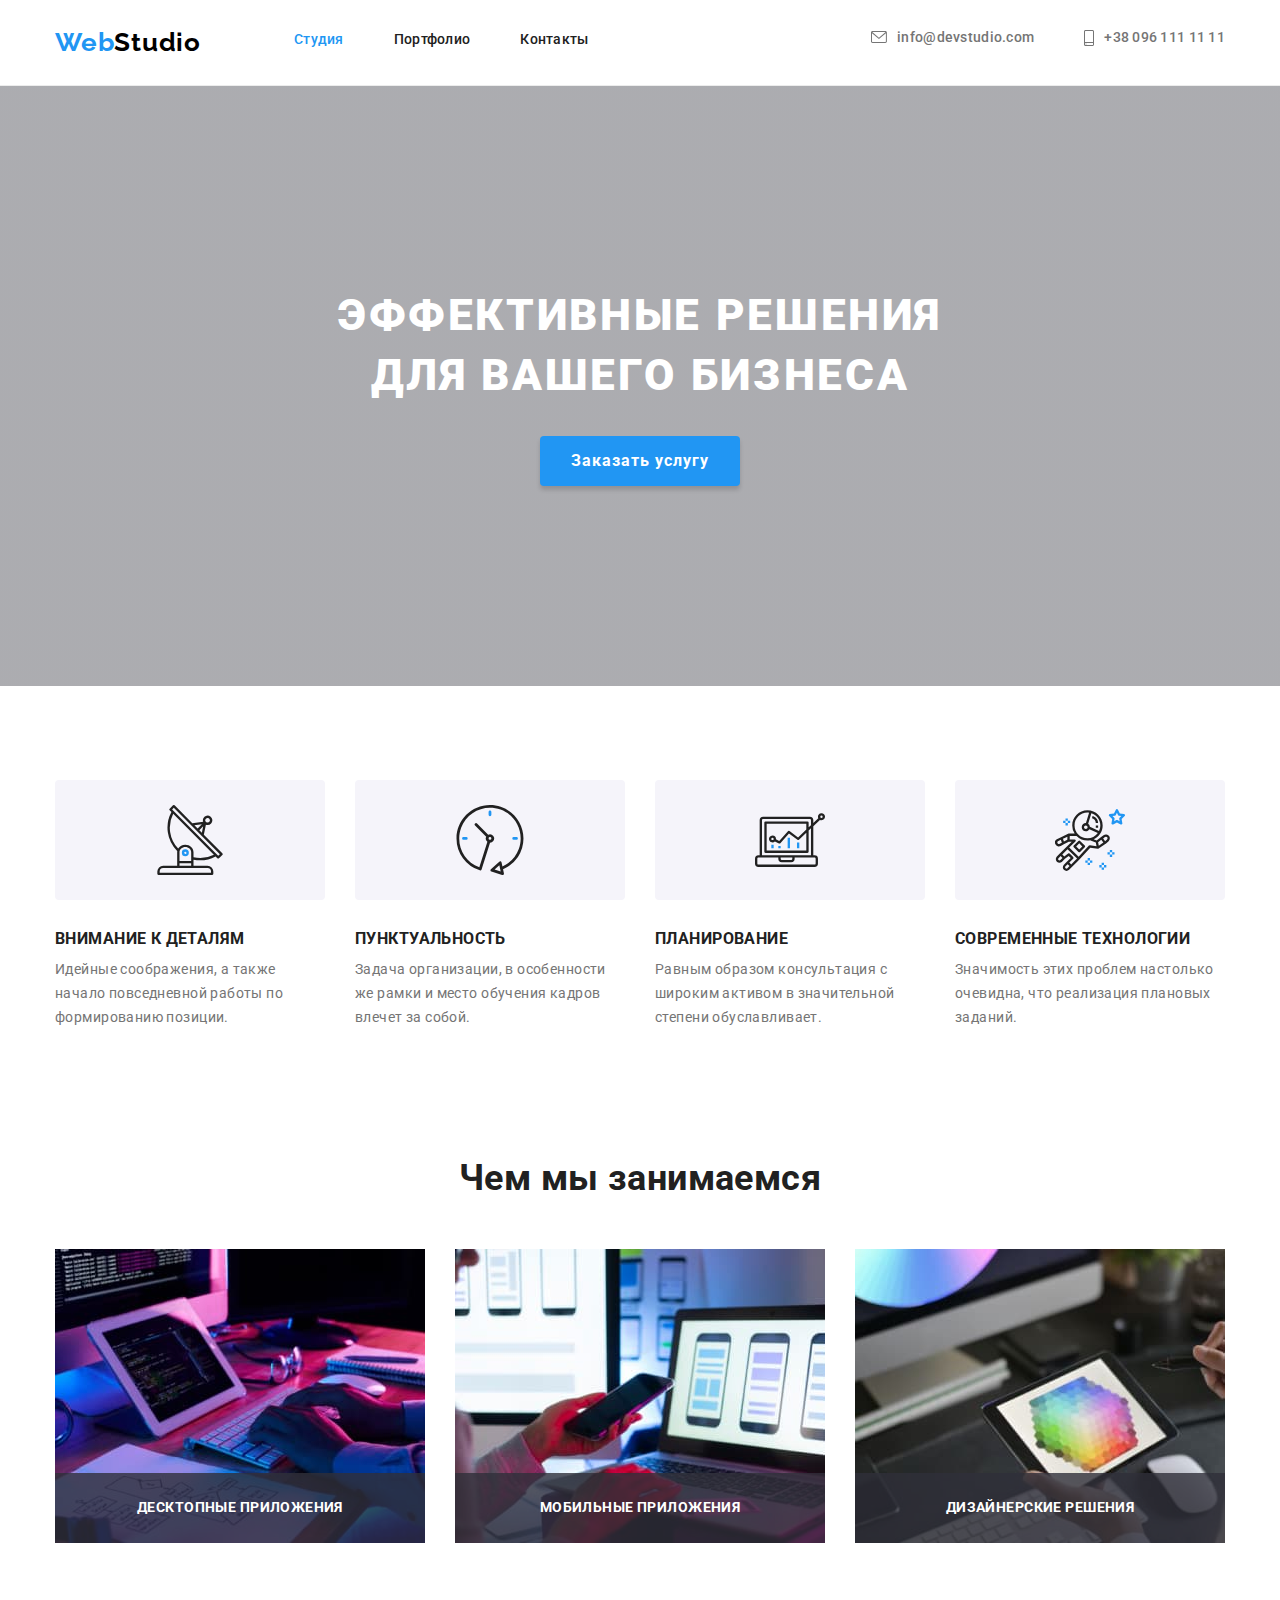
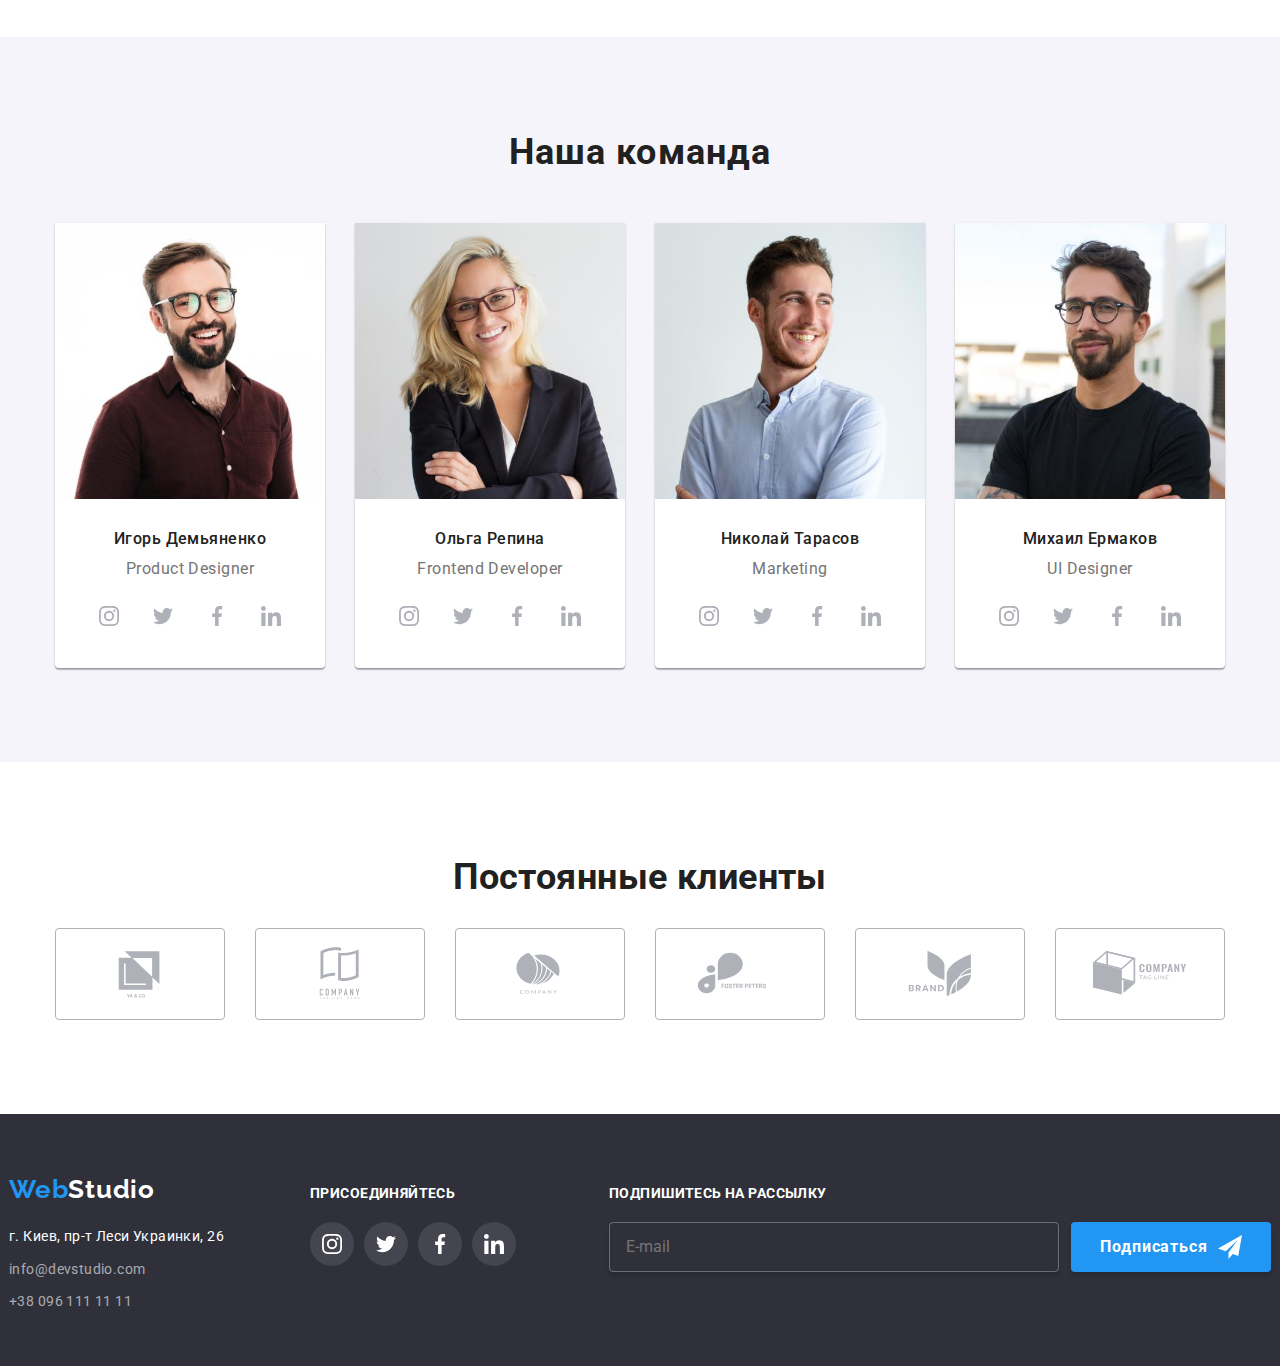
==== commit 6fd69a14: "1 large commit" ====
--- a/index.html
+++ b/index.html
@@ -211,19 +211,19 @@
                 <h2 class="directions__name">Чем мы занимаемся</h2>
                 <ul class="directions__block">
                     <li class="direction__item">
-                        <img class="direction__image" src="./images/web.jpg" alt="Разработка Веб-приложений"
-                            width="370">
+                        <img class="direction__image" srcset="./images/web_370.jpg 1x, ./images/web_740.jpg 2x"
+                            src="./images/web_370.jpg" alt="Разработка Веб-приложений" width="370">
 
                         <h3 class=directions__description>Десктопные приложения</h3>
                     </li>
                     <li class="direction__item">
-                        <img class="direction__image" src="./images/mob.jpg" alt="Разработка мобильных приложений"
-                            width="370">
+                        <img class="direction__image" srcset="./images/mob_370.jpg 1x, ./images/mob_740.jpg 2x"
+                            src="./images/mob_370jpg" alt="Разработка мобильных приложений" width="370">
                         <h3 class=directions__description>Мобильные приложения</h3>
                     </li>
                     <li class="direction__item">
-                        <img class="direction__image" src="./images/design.jpg" alt="Разработка дизайнов для приложений"
-                            width="370">
+                        <img class="direction__image" srcset="./images/design_370.jpg 1x, ./images/design_740.jpg 2x"
+                            src="./images/design_370.jpg" alt="Разработка дизайнов для приложений" width="370">
                         <h3 class=directions__description>Дизайнерские решения</h3>
                     </li>
                 </ul>
@@ -236,7 +236,9 @@
                 <h2 class="team__name">Наша команда</h2>
                 <ul class="team__block">
                     <li class="team__item">
-                        <img src="./images/pd.jpg" alt="Игорь Демьяненко" width="270">
+                        <img srcset="./images/ihor_1x.jpg 450w, ./images/ihor_2x.jpg 900w"
+                            sizes="(min-width: 480px) 450px, (min-width: 768px) 354px, (min-width:1200px) 270px, 100vw"
+                            src="ihor_1x.jpg" alt="Игорь Демьяненко">
                         <div class="team__member">
                             <h3 class="team__participant">Игорь Демьяненко</h3>
                             <p class="team__position">Product Designer</p>
@@ -273,7 +275,9 @@
                         </div>
                     </li>
                     <li class="team__item">
-                        <img src="./images/fd.jpg" alt="Ольга Репина" width="270">
+                        <img srcset="./images/olha_1x.jpg 450w, ./images/olha_2x.jpg 900w"
+                            sizes="(min-width: 480px) 450px, (min-width: 768px) 354px, (min-width:1200px) 270px, 100vw"
+                            src="olha_1x.jpg" alt="Ольга Репина">
                         <div class="team__member">
                             <h3 class="team__participant">Ольга Репина</h3>
                             <p class="team__position">Frontend Developer</p>
@@ -310,7 +314,9 @@
                         </div>
                     </li>
                     <li class="team__item">
-                        <img src="./images/mr.jpg" alt="Николай Тарасов" width="270">
+                        <img srcset="./images/nick_1x.jpg 450w, ./images/nick_2x.jpg 900w"
+                            sizes="(min-width: 480px) 450px, (min-width: 768px) 354px, (min-width:1200px) 270px, 100vw"
+                            src="nick_1x.jpg" alt="Николай Тарасов">
                         <div class="team__member">
                             <h3 class="team__participant">Николай Тарасов</h3>
                             <p class="team__position">Marketing</p>
@@ -347,7 +353,9 @@
                         </div>
                     </li>
                     <li class="team__item">
-                        <img src="./images/ui.jpg" alt="Михаил Ермаков" width="270">
+                        <img srcset="./images/mike_1x.jpg 450w, ./images/mike_2x.jpg 900w"
+                            sizes="(min-width: 480px) 450px, (min-width: 768px) 354px, (min-width:1200px) 270px, 100vw"
+                            src="mike_1x.jpg" alt="Михаил Ермаков">
                         <div class="team__member">
                             <h3 class="team__participant">Михаил Ермаков</h3>
                             <p class="team__position">UI Designer</p>
--- a/css/main.min.css
+++ b/css/main.min.css
@@ -1,2 +1,2 @@
-body{background-color:#fff;color:#757575;font-family:"Roboto",sans-serif;font-size:14px;letter-spacing:0.03em}h1,h2,h3,h4,h5,h6,p,ul,body,main,section{padding:0;margin:0}img{display:block;max-width:100%;height:auto}ul{padding:0;margin:0;list-style:none}header{border-bottom:1px solid #ececec;max-width:1600px;margin-left:auto;margin-right:auto}footer{background-color:#2f303a;max-width:1600px;margin-left:auto;margin-right:auto;padding-top:60px;padding-bottom:60px}.section{padding-top:94px;padding-bottom:94px}.container{margin-left:auto;margin-right:auto;-webkit-box-sizing:border-box;box-sizing:border-box;padding-left:15px;padding-right:15px}@media screen and (min-width: 480px){.container{width:480px}}@media screen and (min-width: 768px){.container{width:768px}}@media screen and (min-width: 1140px){.container{width:1200px}}textarea{resize:none}.header{position:relative}@media screen and (max-width: 767px){.header{padding-top:10px;padding-bottom:10px}}.header__navigation{display:-webkit-box;display:-ms-flexbox;display:flex;-webkit-box-align:center;-ms-flex-align:center;align-items:center}@media screen and (max-width: 767px){.header__navigation{-webkit-box-pack:justify;-ms-flex-pack:justify;justify-content:space-between}}@media screen and (min-width: 768px){.menu-container{width:100%;display:-webkit-box;display:-ms-flexbox;display:flex;-webkit-box-align:center;-ms-flex-align:center;align-items:center;-webkit-box-pack:justify;-ms-flex-pack:justify;justify-content:space-between;margin-left:93px}.site-menu{display:-webkit-box;display:-ms-flexbox;display:flex;-webkit-box-align:center;-ms-flex-align:center;align-items:center;-webkit-box-pack:center;-ms-flex-pack:center;justify-content:center}.site-menu__item:not(:last-child){margin-right:50px}.site-menu__link{position:relative;color:#212121;font-weight:500;line-height:1.14;letter-spacing:0.02em;display:block;text-decoration:none;outline:none;padding-top:32px;-webkit-transition:color 250ms cubic-bezier(0.4, 0, 0.2, 1);transition:color 250ms cubic-bezier(0.4, 0, 0.2, 1)}.site-menu__link::after{content:"";left:0;bottom:0;display:block;width:100%;height:5px;margin-top:32px;background-color:#2196f3;border-radius:2px;opacity:0;-webkit-transition:opacity 250ms cubic-bezier(0.4, 0, 0.2, 1);transition:opacity 250ms cubic-bezier(0.4, 0, 0.2, 1)}.site-menu__link:hover,.site-menu__link:focus{color:#2196f3;outline:none}.site-menu__link:hover::after,.site-menu__link:focus::after{opacity:1}.site-menu__link--current{color:#2196f3}.contacts{display:-webkit-box;display:-ms-flexbox;display:flex;-webkit-box-orient:vertical;-webkit-box-direction:normal;-ms-flex-direction:column;flex-direction:column;-webkit-box-pack:justify;-ms-flex-pack:justify;justify-content:space-between}.contacts__icon{margin-right:10px;color:#757575}.contacts__mail{margin-bottom:10px}.contacts__mail,.contacts__phone{text-decoration:none;outline:none;color:#757575;fill:#757575;font-weight:500;line-height:1.14;letter-spacing:0.02em;-webkit-transition:color 250ms cubic-bezier(0.4, 0, 0.2, 1),fill 250ms cubic-bezier(0.4, 0, 0.2, 1);transition:color 250ms cubic-bezier(0.4, 0, 0.2, 1),fill 250ms cubic-bezier(0.4, 0, 0.2, 1);display:-webkit-box;display:-ms-flexbox;display:flex;-webkit-box-align:center;-ms-flex-align:center;align-items:center}.contacts__mail:hover,.contacts__mail:focus,.contacts__phone:hover,.contacts__phone:focus{color:#2196f3;fill:#2196f3;outline:none}}@media screen and (min-width: 1200px){.contacts{-webkit-box-orient:horizontal;-webkit-box-direction:normal;-ms-flex-direction:row;flex-direction:row}.contacts__mail{margin-right:50px}}.header__logo--web,.footer__logo--web{color:#2196f3;font-family:"Raleway",sans-serif;font-size:26px;font-weight:bold;line-height:1.19;letter-spacing:0.03em;text-decoration:none;outline:none}.header__logo--studio{color:#000;outline:none}.footer__logo--studio{color:#fff}.footer__logo--web{display:block;margin-bottom:20px}.menu-button{display:-webkit-inline-box;display:-ms-inline-flexbox;display:inline-flex;margin:0;padding:0;border:none;background-color:transparent;z-index:1}@media screen and (min-width: 768px){.menu-button{display:none}}.menu-button.is-open .menu-button__icon-cross{display:block}.menu-button.is-open .menu-button__icon-cross:hover,.menu-button.is-open .menu-button__icon-cross:focus{fill:#2196f3}.menu-button .menu-button__icon-menu:hover{fill:#2196f3}.menu-button.is-open{display:block;position:fixed;top:10px;right:15px;overflow:hidden}.menu-button.is-open .menu-button__icon-menu{display:none}.menu-button__icon-cross{display:none}@media screen and (max-width: 767px){.menu-container{display:none;position:absolute;top:0;left:0;width:100%}.menu-container.is-open{display:block;background-color:#fff;position:fixed;overflow:hidden;top:0;left:0;width:100%;height:100%;padding:48px 40px;-webkit-transform:translate(0, 0) scale(1);transform:translate(0, 0) scale(1);-webkit-transition:-webkit-transform 250ms cubic-bezier(0.4, 0, 0.2, 1);transition:-webkit-transform 250ms cubic-bezier(0.4, 0, 0.2, 1);transition:transform 250ms cubic-bezier(0.4, 0, 0.2, 1);transition:transform 250ms cubic-bezier(0.4, 0, 0.2, 1), -webkit-transform 250ms cubic-bezier(0.4, 0, 0.2, 1)}}@media screen and (max-width: 767px){.site-menu__link{font-weight:500;font-size:40px;line-height:1.18;letter-spacing:0.02em;text-decoration:none;outline:none;color:#212121}.site-menu__link:hover{color:#2196f3}}@media screen and (max-width: 767px){.site-menu__item:not(:last-child){margin-bottom:32px}}@media screen and (max-width: 767px){.site-menu__item:last-child{margin-bottom:302px}}@media screen and (max-width: 767px){.contacts{display:none;display:-webkit-box;display:-ms-flexbox;display:flex;-webkit-box-orient:vertical;-webkit-box-direction:normal;-ms-flex-direction:column;flex-direction:column;flex-direction:column-reverse}.contacts__item:last-child{margin-bottom:32px;font-weight:500;font-size:34px;line-height:1.18}.contacts__icon{display:none}.contacts__phone{text-decoration:none;outline:none;font-weight:500;font-size:34px;line-height:1.18;letter-spacing:0.02em;color:#2196f3}.contacts__mail{text-decoration:none;outline:none;font-weight:500;font-size:24px;line-height:1.17;letter-spacing:0.02em;color:#757575}}@media screen and (min-width: 768px){.header-socialnetworks{display:none}}@media screen and (max-width: 767px){.header-socialnetworks{display:-webkit-box;display:-ms-flexbox;display:flex;margin-top:64px}.header-socialnetworks__link{text-decoration:none;outline:none;font-weight:500;font-size:18px;line-height:1.22;letter-spacing:0.02em;color:#2196f3}.header-socialnetworks__list:not(:last-child){padding-right:10px;border-right:1px solid rgba(33,33,33,0.2)}.header-socialnetworks__list:not(:first-child){padding-left:10px}}.modal{padding:40px;position:absolute;top:50%;left:50%;min-height:581px;min-width:528px;-webkit-box-shadow:0px 1px 3px rgba(0,0,0,0.12),0px 1px 1px rgba(0,0,0,0.14),0px 2px 1px rgba(0,0,0,0.2);box-shadow:0px 1px 3px rgba(0,0,0,0.12),0px 1px 1px rgba(0,0,0,0.14),0px 2px 1px rgba(0,0,0,0.2);border-radius:4px;background-color:#fff;-webkit-transform:translate(-50%, -50%) scale(1);transform:translate(-50%, -50%) scale(1);-webkit-transition:-webkit-transform 250ms cubic-bezier(0.4, 0, 0.2, 1);transition:-webkit-transform 250ms cubic-bezier(0.4, 0, 0.2, 1);transition:transform 250ms cubic-bezier(0.4, 0, 0.2, 1);transition:transform 250ms cubic-bezier(0.4, 0, 0.2, 1), -webkit-transform 250ms cubic-bezier(0.4, 0, 0.2, 1)}.modal__button--close{position:absolute;top:0;right:0;padding:0;background-color:transparent;border:0}.backdrop--is-hidden .modal{-webkit-transform:translate(-50%, -50%) scale(1.1);transform:translate(-50%, -50%) scale(1.1)}.modal__icon{margin:8px;padding:6px;border:1px solid rgba(0,0,0,0.1);border-radius:50%;-webkit-transition:fill 250ms cubic-bezier(0.4, 0, 0.2, 1);transition:fill 250ms cubic-bezier(0.4, 0, 0.2, 1)}.modal__icon:hover{fill:#2196f3;cursor:pointer}.backdrop{position:fixed;top:0;left:0;width:100%;height:100%;z-index:1;background-color:rgba(0,0,0,0.2);opacity:1;-webkit-transition:opacity 250ms cubic-bezier(0.4, 0, 0.2, 1);transition:opacity 250ms cubic-bezier(0.4, 0, 0.2, 1)}.backdrop--is-hidden{opacity:0;pointer-events:none}.contacts-form__field{position:relative;display:-webkit-box;display:-ms-flexbox;display:flex;-webkit-box-orient:vertical;-webkit-box-direction:normal;-ms-flex-direction:column;flex-direction:column}.contacts-form__field:nth-child(-n+4){margin-bottom:10px}.contacts-form__name{font-size:12px;line-height:1.17;letter-spacing:0.01em;margin-bottom:4px}.contacts-form__image{position:absolute;bottom:0;left:0;margin-left:12px;margin-bottom:14px;-webkit-transition:fill 250ms cubic-bezier(0.4, 0, 0.2, 1);transition:fill 250ms cubic-bezier(0.4, 0, 0.2, 1)}.contacts-form__comment{height:120px;border:1px solid rgba(33,33,33,0.2);border-radius:4px;margin-bottom:20px;-webkit-transition:border 250ms cubic-bezier(0.4, 0, 0.2, 1);transition:border 250ms cubic-bezier(0.4, 0, 0.2, 1);padding:12px 16px}.contacts-form__comment:hover{cursor:pointer}.contacts-form__comment:focus{outline:none;border:1px solid #2196f3}.contacts-form__comment::-webkit-input-placeholder{font-size:12px;line-height:1.17;letter-spacing:0.01em;color:rgba(117,117,117,0.5)}.contacts-form__comment:-ms-input-placeholder{font-size:12px;line-height:1.17;letter-spacing:0.01em;color:rgba(117,117,117,0.5)}.contacts-form__comment::-ms-input-placeholder{font-size:12px;line-height:1.17;letter-spacing:0.01em;color:rgba(117,117,117,0.5)}.contacts-form__comment::placeholder{font-size:12px;line-height:1.17;letter-spacing:0.01em;color:rgba(117,117,117,0.5)}.contacts-form__title{display:-webkit-box;display:-ms-flexbox;display:flex;-webkit-box-align:center;-ms-flex-align:center;align-items:center;-webkit-box-pack:center;-ms-flex-pack:center;justify-content:center;font-size:20px;line-height:1.15;font-weight:bold;color:#212121;margin-bottom:12px;letter-spacing:0.03em}.contacts-form__checkbox{position:absolute;width:1px;height:1px;margin:-1px;border:0;padding:0;clip:rect(0 0 0 0);overflow:hidden}.contacts-form__checkbox:checked+.contacts-form__agreement{-webkit-transform:scale(1.2);transform:scale(1.2);border-color:transparent;background-color:#2196f3;background-image:url("../images/checkbox.svg");-o-object-fit:contain;object-fit:contain;background-repeat:no-repeat;background-origin:content-box}.contacts-form__checkbox--input{display:-webkit-box;display:-ms-flexbox;display:flex;-webkit-box-align:center;-ms-flex-align:center;align-items:center;-webkit-box-pack:center;-ms-flex-pack:center;justify-content:center;margin-bottom:30px;line-height:1.71;letter-spacing:0.03em}.contacts-form__terms{color:#2196f3;margin-left:4px}.contacts-form__terms--open{color:#2196f3;line-height:1.71;letter-spacing:0.03em}.contacts-form__agreement{display:inline-block;width:16px;height:15px;margin-right:7px;border:2px solid #212121;border-radius:2px}.contacts-form__button{display:-webkit-box;display:-ms-flexbox;display:flex;-webkit-box-align:center;-ms-flex-align:center;align-items:center;-webkit-box-pack:center;-ms-flex-pack:center;justify-content:center}.contacts-form__button--submit{font-size:16px;line-height:1.88;letter-spacing:0.06em;font-weight:bold;display:-webkit-box;display:-ms-flexbox;display:flex;-webkit-box-align:center;-ms-flex-align:center;align-items:center;-webkit-box-pack:center;-ms-flex-pack:center;justify-content:center;width:200px;height:50px;background-color:#2196f3;color:#fff;-webkit-box-shadow:0px 4px 4px rgba(0,0,0,0.15);box-shadow:0px 4px 4px rgba(0,0,0,0.15);border-radius:4px;border:1px solid transparent}.contacts-form__input:nth-child(-n+3){height:40px;border:1px solid rgba(33,33,33,0.2);border-radius:4px;padding-left:42px;-webkit-transition:border 250ms cubic-bezier(0.4, 0, 0.2, 1);transition:border 250ms cubic-bezier(0.4, 0, 0.2, 1)}.contacts-form__input:hover{cursor:pointer}.contacts-form__input:focus ~ .contacts-form__image{fill:#2196f3}.contacts-form__input:focus{outline:none;border:1px solid #2196f3}.contacts-form__button--submit:hover{cursor:pointer}.socialnetworks{display:-webkit-box;display:-ms-flexbox;display:flex;padding:16px 32px 0 32px}.socialnetworks__item{display:-webkit-box;display:-ms-flexbox;display:flex;list-style:none}.socialnetworks__item:not(:last-child){margin-right:10px}.socialnetworks__icon,.footer-icons__link{width:44px;height:44px;display:-webkit-box;display:-ms-flexbox;display:flex;-webkit-box-align:center;-ms-flex-align:center;align-items:center;-webkit-box-pack:center;-ms-flex-pack:center;justify-content:center;border-radius:50%;background-color:#fff;fill:#afb1b8;-webkit-transition:background-color 250ms cubic-bezier(0.4, 0, 0.2, 1),fill 250ms cubic-bezier(0.4, 0, 0.2, 1);transition:background-color 250ms cubic-bezier(0.4, 0, 0.2, 1),fill 250ms cubic-bezier(0.4, 0, 0.2, 1)}.socialnetworks__icon:hover,.footer-icons__link:hover,.socialnetworks__icon:focus,.footer-icons__link:focus{background-color:#2196f3;fill:#fff;outline:none}.socialnetworks__icon:not(:last-child),.footer-icons__link:not(:last-child){margin-right:10px}.footer-icons{margin-right:93px}.footer-icons__title{color:#fff;text-transform:uppercase;font-weight:bold;font-size:14px;line-height:1.14;margin-bottom:20px}.footer-icons__block{display:-webkit-box;display:-ms-flexbox;display:flex;list-style:none}.footer-icons__item:not(:last-child){margin-right:10px}.footer-icons__link{background-color:rgba(255,255,255,0.1);fill:#fff;-webkit-transition:background-color 250ms cubic-bezier(0.4, 0, 0.2, 1);transition:background-color 250ms cubic-bezier(0.4, 0, 0.2, 1)}.footer-icons__link:hover,.footer-icons__link:focus{background-color:#2196f3;outline:none}
+body{background-color:#fff;color:#757575;font-family:"Roboto",sans-serif;font-size:14px;letter-spacing:0.03em}h1,h2,h3,h4,h5,h6,p,ul,body,main,section{padding:0;margin:0}img{display:block;max-width:100%;height:auto}ul{padding:0;margin:0;list-style:none}header{border-bottom:1px solid #ececec;max-width:1600px;margin-left:auto;margin-right:auto}footer{background-color:#2f303a;max-width:1600px;margin-left:auto;margin-right:auto;padding-top:60px;padding-bottom:60px}.section{padding-top:60px;padding-bottom:60px}@media screen and (min-width: 1200px){.section{padding-top:94px;padding-bottom:94px}}.container{margin-left:auto;margin-right:auto;-webkit-box-sizing:border-box;box-sizing:border-box;padding-left:15px;padding-right:15px}@media screen and (min-width: 480px){.container{width:480px}}@media screen and (min-width: 768px){.container{width:768px}}@media screen and (min-width: 1200px){.container{width:1200px}}textarea{resize:none}.header{position:relative}@media screen and (max-width: 767.5px){.header{padding-top:10px;padding-bottom:10px}}.header__navigation{display:-webkit-box;display:-ms-flexbox;display:flex;-webkit-box-align:center;-ms-flex-align:center;align-items:center}@media screen and (max-width: 767.5px){.header__navigation{-webkit-box-pack:justify;-ms-flex-pack:justify;justify-content:space-between}}@media screen and (min-width: 768px){.menu-container{width:100%;display:-webkit-box;display:-ms-flexbox;display:flex;-webkit-box-align:center;-ms-flex-align:center;align-items:center;-webkit-box-pack:justify;-ms-flex-pack:justify;justify-content:space-between;margin-left:93px}.site-menu{display:-webkit-box;display:-ms-flexbox;display:flex;-webkit-box-align:center;-ms-flex-align:center;align-items:center;-webkit-box-pack:center;-ms-flex-pack:center;justify-content:center}.site-menu__item:not(:last-child){margin-right:50px}.site-menu__link{position:relative;color:#212121;font-weight:500;line-height:1.14;letter-spacing:0.02em;display:block;text-decoration:none;outline:none;padding-top:32px;-webkit-transition:color 250ms cubic-bezier(0.4, 0, 0.2, 1);transition:color 250ms cubic-bezier(0.4, 0, 0.2, 1)}.site-menu__link::after{content:"";left:0;bottom:0;display:block;width:100%;height:5px;margin-top:32px;background-color:#2196f3;border-radius:2px;opacity:0;-webkit-transition:opacity 250ms cubic-bezier(0.4, 0, 0.2, 1);transition:opacity 250ms cubic-bezier(0.4, 0, 0.2, 1)}.site-menu__link:hover,.site-menu__link:focus{color:#2196f3;outline:none}.site-menu__link:hover::after,.site-menu__link:focus::after{opacity:1}.site-menu__link--current{color:#2196f3}.contacts{display:-webkit-box;display:-ms-flexbox;display:flex;-webkit-box-orient:vertical;-webkit-box-direction:normal;-ms-flex-direction:column;flex-direction:column;-webkit-box-pack:justify;-ms-flex-pack:justify;justify-content:space-between}.contacts__icon{margin-right:10px;color:#757575}.contacts__mail{margin-bottom:10px}.contacts__mail,.contacts__phone{text-decoration:none;outline:none;color:#757575;fill:#757575;font-weight:500;line-height:1.14;letter-spacing:0.02em;-webkit-transition:color 250ms cubic-bezier(0.4, 0, 0.2, 1),fill 250ms cubic-bezier(0.4, 0, 0.2, 1);transition:color 250ms cubic-bezier(0.4, 0, 0.2, 1),fill 250ms cubic-bezier(0.4, 0, 0.2, 1);display:-webkit-box;display:-ms-flexbox;display:flex;-webkit-box-align:center;-ms-flex-align:center;align-items:center}.contacts__mail:hover,.contacts__mail:focus,.contacts__phone:hover,.contacts__phone:focus{color:#2196f3;fill:#2196f3;outline:none}}@media screen and (min-width: 1200px){.contacts{-webkit-box-orient:horizontal;-webkit-box-direction:normal;-ms-flex-direction:row;flex-direction:row}.contacts__mail{margin-right:50px}}.header__logo--web,.footer__logo--web{color:#2196f3;font-family:"Raleway",sans-serif;font-size:26px;font-weight:bold;line-height:1.19;letter-spacing:0.03em;text-decoration:none;outline:none}.header__logo--studio{color:#000;outline:none}.footer__logo--studio{color:#fff}.footer__logo--web{display:block;margin-bottom:20px}.menu-button{display:-webkit-inline-box;display:-ms-inline-flexbox;display:inline-flex;margin:0;padding:0;border:none;background-color:transparent;z-index:1}@media screen and (min-width: 768px){.menu-button{display:none}}.menu-button.is-open .menu-button__icon-cross{display:block}.menu-button.is-open .menu-button__icon-cross:hover,.menu-button.is-open .menu-button__icon-cross:focus{fill:#2196f3}.menu-button .menu-button__icon-menu:hover{fill:#2196f3}.menu-button.is-open{display:block;position:fixed;top:10px;right:15px;overflow:hidden}.menu-button.is-open .menu-button__icon-menu{display:none}.menu-button__icon-cross{display:none}@media screen and (max-width: 767px){.menu-container{display:none;position:absolute;top:0;left:0;width:100%}.menu-container.is-open{display:block;background-color:#fff;position:fixed;overflow:hidden;top:0;left:0;width:100%;height:100%;padding:48px 40px;-webkit-transform:translate(0, 0) scale(1);transform:translate(0, 0) scale(1);-webkit-transition:-webkit-transform 250ms cubic-bezier(0.4, 0, 0.2, 1);transition:-webkit-transform 250ms cubic-bezier(0.4, 0, 0.2, 1);transition:transform 250ms cubic-bezier(0.4, 0, 0.2, 1);transition:transform 250ms cubic-bezier(0.4, 0, 0.2, 1), -webkit-transform 250ms cubic-bezier(0.4, 0, 0.2, 1)}}@media screen and (max-width: 767px){.site-menu__link{font-weight:500;font-size:40px;line-height:1.18;letter-spacing:0.02em;text-decoration:none;outline:none;color:#212121}.site-menu__link:hover{color:#2196f3}}.site-menu__link--current{color:#2196f3}@media screen and (max-width: 767px){.site-menu__item:not(:last-child){margin-bottom:32px}}@media screen and (max-width: 767px){.site-menu__item:last-child{margin-bottom:302px}}@media screen and (max-width: 767px){.contacts{display:none;display:-webkit-box;display:-ms-flexbox;display:flex;-webkit-box-orient:vertical;-webkit-box-direction:normal;-ms-flex-direction:column;flex-direction:column;flex-direction:column-reverse}.contacts__item:last-child{margin-bottom:32px;font-weight:500;font-size:34px;line-height:1.18}.contacts__icon{display:none}.contacts__phone{text-decoration:none;outline:none;font-weight:500;font-size:34px;line-height:1.18;letter-spacing:0.02em;color:#2196f3}.contacts__mail{text-decoration:none;outline:none;font-weight:500;font-size:24px;line-height:1.17;letter-spacing:0.02em;color:#757575}}@media screen and (min-width: 768px){.header-socialnetworks{display:none}}@media screen and (max-width: 767px){.header-socialnetworks{display:-webkit-box;display:-ms-flexbox;display:flex;margin-top:64px}.header-socialnetworks__link{text-decoration:none;outline:none;font-weight:500;font-size:18px;line-height:1.22;letter-spacing:0.02em;color:#2196f3}.header-socialnetworks__list:not(:last-child){padding-right:10px;border-right:1px solid rgba(33,33,33,0.2)}.header-socialnetworks__list:not(:first-child){padding-left:10px}}.address__block{line-height:1.71;font-style:normal;-webkit-box-sizing:border-box;box-sizing:border-box}.address__link{color:#fff;text-decoration:none}.address__contact{text-decoration:none;outline:none;color:rgba(255,255,255,0.6)}.footer-subscription__title{color:#fff;text-transform:uppercase;font-weight:bold;font-size:14px;line-height:1.14;letter-spacing:0.03em;margin-bottom:20px}.footer-subscription__input{min-width:450px;height:50px;border:1px solid rgba(255,255,255,0.3);border-radius:4px;-webkit-box-shadow:0px 4px 4px rgba(0,0,0,0.15);box-shadow:0px 4px 4px rgba(0,0,0,0.15);background-color:transparent;margin-right:12px;-webkit-transition:border 250ms cubic-bezier(0.4, 0, 0.2, 1);transition:border 250ms cubic-bezier(0.4, 0, 0.2, 1);color:#afb1b8;padding-left:16px}.footer-subscription__input:focus{outline:none;border:1px solid #2196f3}.footer-subscription__input::-webkit-input-placeholder{font-size:16px;line-height:1.25}.footer-subscription__input:-ms-input-placeholder{font-size:16px;line-height:1.25}.footer-subscription__input::-ms-input-placeholder{font-size:16px;line-height:1.25}.footer-subscription__input::placeholder{font-size:16px;line-height:1.25}.footer-subscription__button{font-size:16px;line-height:1.88;letter-spacing:0.06em;font-weight:bold;display:-webkit-box;display:-ms-flexbox;display:flex;-webkit-box-align:center;-ms-flex-align:center;align-items:center;-webkit-box-pack:center;-ms-flex-pack:center;justify-content:center;width:200px;height:50px;background-color:#2196f3;color:#fff;fill:#fff;-webkit-box-shadow:0px 4px 4px rgba(0,0,0,0.15);box-shadow:0px 4px 4px rgba(0,0,0,0.15);border-radius:4px;border:1px solid transparent;cursor:pointer}.footer-subscription__icon{margin-left:10px}.footer{text-align:center}.footer-subscription__form{display:-webkit-box;display:-ms-flexbox;display:flex;-webkit-box-orient:vertical;-webkit-box-direction:normal;-ms-flex-direction:column;flex-direction:column;-webkit-box-align:center;-ms-flex-align:center;align-items:center}@media screen and (min-width: 480px) and (max-width: 767px){.address__item:not(:last-child){margin-bottom:8px}.address__item:last-child{margin-bottom:60px}.footer-subscription__title{margin-top:60px}.footer-subscription__input{margin-bottom:20px}}@media screen and (min-width: 768px) and (max-width: 1199px){.footer{min-width:768px;display:-webkit-box;display:-ms-flexbox;display:flex;-ms-flex-wrap:wrap;flex-wrap:wrap;-webkit-box-align:baseline;-ms-flex-align:baseline;align-items:baseline;-ms-flex-pack:distribute;justify-content:space-around}.address__item:not(:last-child){margin-bottom:8px}.address__item:last-child{margin-bottom:0}.footer-subscription__title{margin-top:60px}.footer-subscription__input{margin-bottom:20px}}@media screen and (min-width: 1200px){.footer{display:-webkit-box;display:-ms-flexbox;display:flex;-webkit-box-align:baseline;-ms-flex-align:baseline;align-items:baseline;-webkit-box-pack:center;-ms-flex-pack:center;justify-content:center;text-align:left}.address__block:not(:last-child){padding-bottom:9px}.address{width:231px;height:81px;margin-right:70px}.address__item:not(:last-child){padding-bottom:9px}.footer-subscription__form{display:-webkit-box;display:-ms-flexbox;display:flex;-webkit-box-orient:horizontal;-webkit-box-direction:normal;-ms-flex-direction:row;flex-direction:row}.footer-subscription__input{width:358px}}.hero{padding-top:0;padding-bottom:0;max-width:1600px;margin:0 auto;background-size:cover}@media screen and (max-width: 767.5px){.hero{background-image:-webkit-gradient(linear, left top, right top, from(rgba(47,48,58,0.4)), to(rgba(47,48,58,0.4))),url(../images/header-img_480.jpg);background-image:linear-gradient(to right, rgba(47,48,58,0.4), rgba(47,48,58,0.4)),url(../images/header-img_480.jpg)}}@media screen and (max-width: 767.5px) and (min-device-pixel-ratio: 2), screen and (max-width: 767.5px) and (-webkit-min-device-pixel-ratio: 2), screen and (max-width: 767.5px) and (min-resolution: 192dpi), screen and (max-width: 767.5px) and (min-resolution: 2dppx){.hero{background-image:-webkit-gradient(linear, left top, right top, from(rgba(47,48,58,0.4)), to(rgba(47,48,58,0.4))),url(../images/header-img_960.jpg);background-image:linear-gradient(to right, rgba(47,48,58,0.4), rgba(47,48,58,0.4)),url(../images/header-img_960.jpg)}}@media screen and (min-width: 768px){.hero{background-image:-webkit-gradient(linear, left top, right top, from(rgba(47,48,58,0.4)), to(rgba(47,48,58,0.4))),url(../images/header-img_768.jpg);background-image:linear-gradient(to right, rgba(47,48,58,0.4), rgba(47,48,58,0.4)),url(../images/header-img_768.jpg)}}@media screen and (min-width: 768px) and (min-device-pixel-ratio: 2), screen and (min-width: 768px) and (-webkit-min-device-pixel-ratio: 2), screen and (min-width: 768px) and (min-resolution: 192dpi), screen and (min-width: 768px) and (min-resolution: 2dppx){.hero{background-image:-webkit-gradient(linear, left top, right top, from(rgba(47,48,58,0.4)), to(rgba(47,48,58,0.4))),url(../images/header-img_1536.jpg);background-image:linear-gradient(to right, rgba(47,48,58,0.4), rgba(47,48,58,0.4)),url(../images/header-img_1536.jpg)}}@media screen and (min-width: 1200px){.hero{background-image:-webkit-gradient(linear, left top, right top, from(rgba(47,48,58,0.4)), to(rgba(47,48,58,0.4))),url(../images/img.jpg);background-image:linear-gradient(to right, rgba(47,48,58,0.4), rgba(47,48,58,0.4)),url(../images/img.jpg)}}@media screen and (min-width: 1200px) and (min-device-pixel-ratio: 2), screen and (min-width: 1200px) and (-webkit-min-device-pixel-ratio: 2), screen and (min-width: 1200px) and (min-resolution: 192dpi), screen and (min-width: 1200px) and (min-resolution: 2dppx){.hero{background-image:-webkit-gradient(linear, left top, right top, from(rgba(47,48,58,0.4)), to(rgba(47,48,58,0.4))),url(../images/img_3200.jpg);background-image:linear-gradient(to right, rgba(47,48,58,0.4), rgba(47,48,58,0.4)),url(../images/img_3200.jpg)}}.hero__inside-block{margin:auto;text-align:center;-webkit-box-orient:vertical;-webkit-box-direction:normal;-ms-flex-direction:column;flex-direction:column;display:-webkit-box;display:-ms-flexbox;display:flex;-webkit-box-align:center;-ms-flex-align:center;align-items:center;-webkit-box-pack:center;-ms-flex-pack:center;justify-content:center;padding-top:200px;padding-bottom:200px}@media screen and (max-width: 1199px){.hero__inside-block{padding-top:118px;padding-bottom:118px}}.hero__title{color:#fff;font-weight:900;font-size:44px;line-height:1.36;letter-spacing:0.06em;text-transform:uppercase}@media screen and (max-width: 1199px){.hero__title{font-size:26px;line-height:1.62}}.hero__button{color:#fff;background-color:#2196f3;text-decoration:none;font-weight:bold;font-size:16px;line-height:1.87;text-align:center;letter-spacing:0.06em;-webkit-box-shadow:0px 4px 4px rgba(0,0,0,0.15);box-shadow:0px 4px 4px rgba(0,0,0,0.15);border-radius:4px;cursor:pointer;border:0;-webkit-box-sizing:border-box;box-sizing:border-box;width:200px;height:50px;display:-webkit-box;display:-ms-flexbox;display:flex;-webkit-box-align:center;-ms-flex-align:center;align-items:center;-webkit-box-pack:center;-ms-flex-pack:center;justify-content:center;margin-top:30px}.hero__button:focus{outline:none}.modal{padding:40px;position:absolute;top:50%;left:50%;min-height:581px;min-width:528px;-webkit-box-shadow:0px 1px 3px rgba(0,0,0,0.12),0px 1px 1px rgba(0,0,0,0.14),0px 2px 1px rgba(0,0,0,0.2);box-shadow:0px 1px 3px rgba(0,0,0,0.12),0px 1px 1px rgba(0,0,0,0.14),0px 2px 1px rgba(0,0,0,0.2);border-radius:4px;background-color:#fff;-webkit-transform:translate(-50%, -50%) scale(1);transform:translate(-50%, -50%) scale(1);-webkit-transition:-webkit-transform 250ms cubic-bezier(0.4, 0, 0.2, 1);transition:-webkit-transform 250ms cubic-bezier(0.4, 0, 0.2, 1);transition:transform 250ms cubic-bezier(0.4, 0, 0.2, 1);transition:transform 250ms cubic-bezier(0.4, 0, 0.2, 1), -webkit-transform 250ms cubic-bezier(0.4, 0, 0.2, 1)}@media screen and (max-width: 1199px){.modal{min-height:609px;min-width:450px}}.modal__button--close{position:absolute;top:0;right:0;padding:0;background-color:transparent;border:0}.backdrop--is-hidden .modal{-webkit-transform:translate(-50%, -50%) scale(1.1);transform:translate(-50%, -50%) scale(1.1)}.modal__icon{margin:8px;padding:6px;border:1px solid rgba(0,0,0,0.1);border-radius:50%;-webkit-transition:fill 250ms cubic-bezier(0.4, 0, 0.2, 1);transition:fill 250ms cubic-bezier(0.4, 0, 0.2, 1)}.modal__icon:hover{fill:#2196f3;cursor:pointer}.backdrop{position:fixed;top:0;left:0;width:100%;height:100%;z-index:1;background-color:rgba(0,0,0,0.2);opacity:1;-webkit-transition:opacity 250ms cubic-bezier(0.4, 0, 0.2, 1);transition:opacity 250ms cubic-bezier(0.4, 0, 0.2, 1)}.backdrop--is-hidden{opacity:0;pointer-events:none}.contacts-form__field{position:relative;display:-webkit-box;display:-ms-flexbox;display:flex;-webkit-box-orient:vertical;-webkit-box-direction:normal;-ms-flex-direction:column;flex-direction:column}.contacts-form__field:nth-child(-n+4){margin-bottom:10px}.contacts-form__name{font-size:12px;line-height:1.17;letter-spacing:0.01em;margin-bottom:4px}.contacts-form__image{position:absolute;bottom:0;left:0;margin-left:12px;margin-bottom:14px;-webkit-transition:fill 250ms cubic-bezier(0.4, 0, 0.2, 1);transition:fill 250ms cubic-bezier(0.4, 0, 0.2, 1)}.contacts-form__comment{height:120px;border:1px solid rgba(33,33,33,0.2);border-radius:4px;margin-bottom:20px;-webkit-transition:border 250ms cubic-bezier(0.4, 0, 0.2, 1);transition:border 250ms cubic-bezier(0.4, 0, 0.2, 1);padding:12px 16px}.contacts-form__comment:hover{cursor:pointer}.contacts-form__comment:focus{outline:none;border:1px solid #2196f3}.contacts-form__comment::-webkit-input-placeholder{font-size:12px;line-height:1.17;letter-spacing:0.01em;color:rgba(117,117,117,0.5)}.contacts-form__comment:-ms-input-placeholder{font-size:12px;line-height:1.17;letter-spacing:0.01em;color:rgba(117,117,117,0.5)}.contacts-form__comment::-ms-input-placeholder{font-size:12px;line-height:1.17;letter-spacing:0.01em;color:rgba(117,117,117,0.5)}.contacts-form__comment::placeholder{font-size:12px;line-height:1.17;letter-spacing:0.01em;color:rgba(117,117,117,0.5)}.contacts-form__title{display:-webkit-box;display:-ms-flexbox;display:flex;-webkit-box-align:center;-ms-flex-align:center;align-items:center;-webkit-box-pack:center;-ms-flex-pack:center;justify-content:center;text-align:center;font-size:20px;line-height:1.15;font-weight:bold;color:#212121;margin-bottom:12px;letter-spacing:0.03em}.contacts-form__checkbox{position:absolute;width:1px;height:1px;margin:-1px;border:0;padding:0;clip:rect(0 0 0 0);overflow:hidden}.contacts-form__checkbox:checked+.contacts-form__agreement{-webkit-transform:scale(1.2);transform:scale(1.2);border-color:transparent;background-color:#2196f3;background-image:url("../images/checkbox.svg");-o-object-fit:contain;object-fit:contain;background-repeat:no-repeat;background-origin:content-box}.contacts-form__checkbox--input{display:-webkit-box;display:-ms-flexbox;display:flex;-webkit-box-align:center;-ms-flex-align:center;align-items:center;-webkit-box-pack:center;-ms-flex-pack:center;justify-content:center;margin-bottom:30px;line-height:1.71;letter-spacing:0.03em}@media screen and (max-width: 1199px){.contacts-form__checkbox--input{font-size:12px;line-height:1.17}}.contacts-form__agreement{display:inline-block;width:16px;height:15px;margin-right:7px;border:2px solid #212121;border-radius:2px}.contacts-form__terms{color:#2196f3;margin-left:4px}.contacts-form__terms--open{color:#2196f3;line-height:1.71;letter-spacing:0.03em}@media screen and (max-width: 1199px){.contacts-form__terms--open{font-size:12px;line-height:1.17}}.contacts-form__button{display:-webkit-box;display:-ms-flexbox;display:flex;-webkit-box-align:center;-ms-flex-align:center;align-items:center;-webkit-box-pack:center;-ms-flex-pack:center;justify-content:center}.contacts-form__button--submit{font-size:16px;line-height:1.88;letter-spacing:0.06em;font-weight:bold;display:-webkit-box;display:-ms-flexbox;display:flex;-webkit-box-align:center;-ms-flex-align:center;align-items:center;-webkit-box-pack:center;-ms-flex-pack:center;justify-content:center;width:200px;height:50px;background-color:#2196f3;color:#fff;-webkit-box-shadow:0px 4px 4px rgba(0,0,0,0.15);box-shadow:0px 4px 4px rgba(0,0,0,0.15);border-radius:4px;border:1px solid transparent}.contacts-form__input:nth-child(-n+3){height:40px;border:1px solid rgba(33,33,33,0.2);border-radius:4px;padding-left:42px;-webkit-transition:border 250ms cubic-bezier(0.4, 0, 0.2, 1);transition:border 250ms cubic-bezier(0.4, 0, 0.2, 1)}.contacts-form__input:hover{cursor:pointer}.contacts-form__input:focus ~ .contacts-form__image{fill:#2196f3}.contacts-form__input:focus{outline:none;border:1px solid #2196f3}.contacts-form__button--submit:hover{cursor:pointer}.advantages__block:not(:last-child){margin-bottom:30px}.advantages__name{display:none}.advantages__title{color:#212121;font-weight:bold;line-height:1.14;text-transform:uppercase;padding-bottom:10px}.advantages__description{line-height:1.71}.advantages__icons{background-color:#f5f4fa;border-radius:4px;margin-bottom:30px;text-align:center;padding:25px 0 25px 0}@media screen and (min-width: 480px){.advantages__title{text-align:center}}@media screen and (min-width: 768px){.advantages__title{text-align:left}.advantages__all-groups{display:-webkit-box;display:-ms-flexbox;display:flex;-ms-flex-wrap:wrap;flex-wrap:wrap}.advantages__block{-ms-flex-preferred-size:calc((100% - 30px) / 2);flex-basis:calc((100% - 30px) / 2)}.advantages__block:nth-child(2n+1){margin-right:30px}}@media screen and (min-width: 1200px){.advantages__all-groups{display:-webkit-box;display:-ms-flexbox;display:flex;-ms-flex-wrap:nowrap;flex-wrap:nowrap}.advantages__icons{display:-webkit-box;display:-ms-flexbox;display:flex;-webkit-box-align:center;-ms-flex-align:center;align-items:center;-webkit-box-pack:center;-ms-flex-pack:center;justify-content:center;padding:25px 100px}.advantages__description{width:270px;height:75px}.advantages__block:not(:last-child){margin-right:30px}}@media screen and (max-width: 1199.5px){.directions{display:none}}.directions{padding-top:0}.directions__name{color:#212121;font-weight:bold;font-size:36px;line-height:1.17;text-align:center;padding-bottom:50px}.directions__block{display:-webkit-box;display:-ms-flexbox;display:flex;-webkit-box-pack:justify;-ms-flex-pack:justify;justify-content:space-between}.directions .direction__item{position:relative}.directions__description{text-transform:uppercase;font-size:14px;line-height:1.14;text-align:center;position:absolute;background-color:rgba(47,48,58,0.8);color:#fff;padding-top:27px;padding-bottom:27px;bottom:0;left:0;height:70px;width:370px}.team{background-color:#f5f4fa;margin-left:auto;margin-right:auto}.team__name{color:#212121;font-weight:bold;font-size:28px;line-height:1.18;text-align:center;padding-bottom:30px;letter-spacing:0.03em}.team__member{padding-top:30px;padding-bottom:30px}.team__participant{color:#212121;font-weight:500;font-size:16px;line-height:1.19;text-align:center;letter-spacing:0.03em}.team__position{font-size:16px;line-height:1.19;text-align:center;letter-spacing:0.03em;padding-top:10px}.team__item{background-color:#fff;-webkit-box-shadow:0px 1px 3px rgba(0,0,0,0.12),0px 1px 1px rgba(0,0,0,0.14),0px 2px 1px rgba(0,0,0,0.2);box-shadow:0px 1px 3px rgba(0,0,0,0.12),0px 1px 1px rgba(0,0,0,0.14),0px 2px 1px rgba(0,0,0,0.2);border-radius:0px 0px 4px 4px}@media screen and (min-width: 480px){.team__item:not(:last-child){margin-bottom:30px}}@media screen and (min-width: 768px){.team{-webkit-box-sizing:border-box;box-sizing:border-box}.team__block{display:-webkit-box;display:-ms-flexbox;display:flex;-webkit-box-pack:justify;-ms-flex-pack:justify;justify-content:space-between;-ms-flex-wrap:wrap;flex-wrap:wrap;margin-bottom:-30px}.team__item{max-width:354px;margin-bottom:30px}}@media screen and (min-width: 1200px){.team{-webkit-box-sizing:border-box;box-sizing:border-box;max-width:1600px}.team__name{font-size:36px;line-height:1.17;padding-bottom:50px}.team__block{display:-webkit-box;display:-ms-flexbox;display:flex;-ms-flex-wrap:nowrap;flex-wrap:nowrap;-webkit-box-pack:justify;-ms-flex-pack:justify;justify-content:space-between}.team__item{max-width:270px}}.socialnetworks{display:-webkit-box;display:-ms-flexbox;display:flex;padding:16px 32px 0 32px;-webkit-box-pack:center;-ms-flex-pack:center;justify-content:center;-webkit-box-align:center;-ms-flex-align:center;align-items:center}.footer-icons__block{-webkit-box-pack:center;-ms-flex-pack:center;justify-content:center}.socialnetworks__item{display:-webkit-box;display:-ms-flexbox;display:flex;list-style:none}.socialnetworks__item:not(:last-child){margin-right:10px}.socialnetworks__icon,.footer-icons__link{width:44px;height:44px;display:-webkit-box;display:-ms-flexbox;display:flex;-webkit-box-align:center;-ms-flex-align:center;align-items:center;-webkit-box-pack:center;-ms-flex-pack:center;justify-content:center;border-radius:50%;background-color:#fff;fill:#afb1b8;-webkit-transition:background-color 250ms cubic-bezier(0.4, 0, 0.2, 1),fill 250ms cubic-bezier(0.4, 0, 0.2, 1);transition:background-color 250ms cubic-bezier(0.4, 0, 0.2, 1),fill 250ms cubic-bezier(0.4, 0, 0.2, 1)}.socialnetworks__icon:hover,.footer-icons__link:hover,.socialnetworks__icon:focus,.footer-icons__link:focus{background-color:#2196f3;fill:#fff;outline:none}.socialnetworks__icon:not(:last-child),.footer-icons__link:not(:last-child){margin-right:10px}@media screen and (min-width: 1200px){.footer-icons{margin-right:93px}}.footer-icons__title{color:#fff;text-transform:uppercase;font-weight:bold;font-size:14px;line-height:1.14;margin-bottom:20px}.footer-icons__block{display:-webkit-box;display:-ms-flexbox;display:flex;list-style:none}@media screen and (min-width: 480px){.footer-icons__block{-webkit-box-pack:center;-ms-flex-pack:center;justify-content:center}}.footer-icons__item:not(:last-child){margin-right:10px}.footer-icons__link{background-color:rgba(255,255,255,0.1);fill:#fff;-webkit-transition:background-color 250ms cubic-bezier(0.4, 0, 0.2, 1);transition:background-color 250ms cubic-bezier(0.4, 0, 0.2, 1)}.footer-icons__link:hover,.footer-icons__link:focus{background-color:#2196f3;outline:none}.our-clients__title{text-align:center;color:#212121;font-weight:bold;font-size:36px;line-height:1.17;margin-bottom:30px}.our-clients__block{list-style:none;display:-webkit-box;display:-ms-flexbox;display:flex;-ms-flex-wrap:wrap;flex-wrap:wrap}.our-clients__link{border:1px solid #afb1b8;border-radius:4px;height:92px;display:-webkit-box;display:-ms-flexbox;display:flex;-webkit-box-align:center;-ms-flex-align:center;align-items:center;-webkit-box-pack:center;-ms-flex-pack:center;justify-content:center;fill:#afb1b8;-webkit-transition:border 250ms cubic-bezier(0.4, 0, 0.2, 1),fill 250ms cubic-bezier(0.4, 0, 0.2, 1);transition:border 250ms cubic-bezier(0.4, 0, 0.2, 1),fill 250ms cubic-bezier(0.4, 0, 0.2, 1)}.our-clients__link:hover,.our-clients__link:focus{border:1px solid #2196f3;fill:#2196f3;outline:none}@media screen and (max-width: 767.5px){.our-clients__block{margin-bottom:-30px}.our-clients__link{min-width:210px}.our-clients__item{margin-bottom:30px}.our-clients__item:nth-child(2n+1){margin-right:30px}}@media screen and (min-width: 768px){.our-clients__block{margin-bottom:-30px;margin-right:-30px}.our-clients__link{width:226px}.our-clients__item{margin-bottom:30px;margin-right:30px}}@media screen and (min-width: 1200px){.our-clients__item:not(:last-child){margin-right:30px}.our-clients__link{width:170px}.our-clients__title{margin-bottom:30px}}
 /*# sourceMappingURL=main.min.css.map */